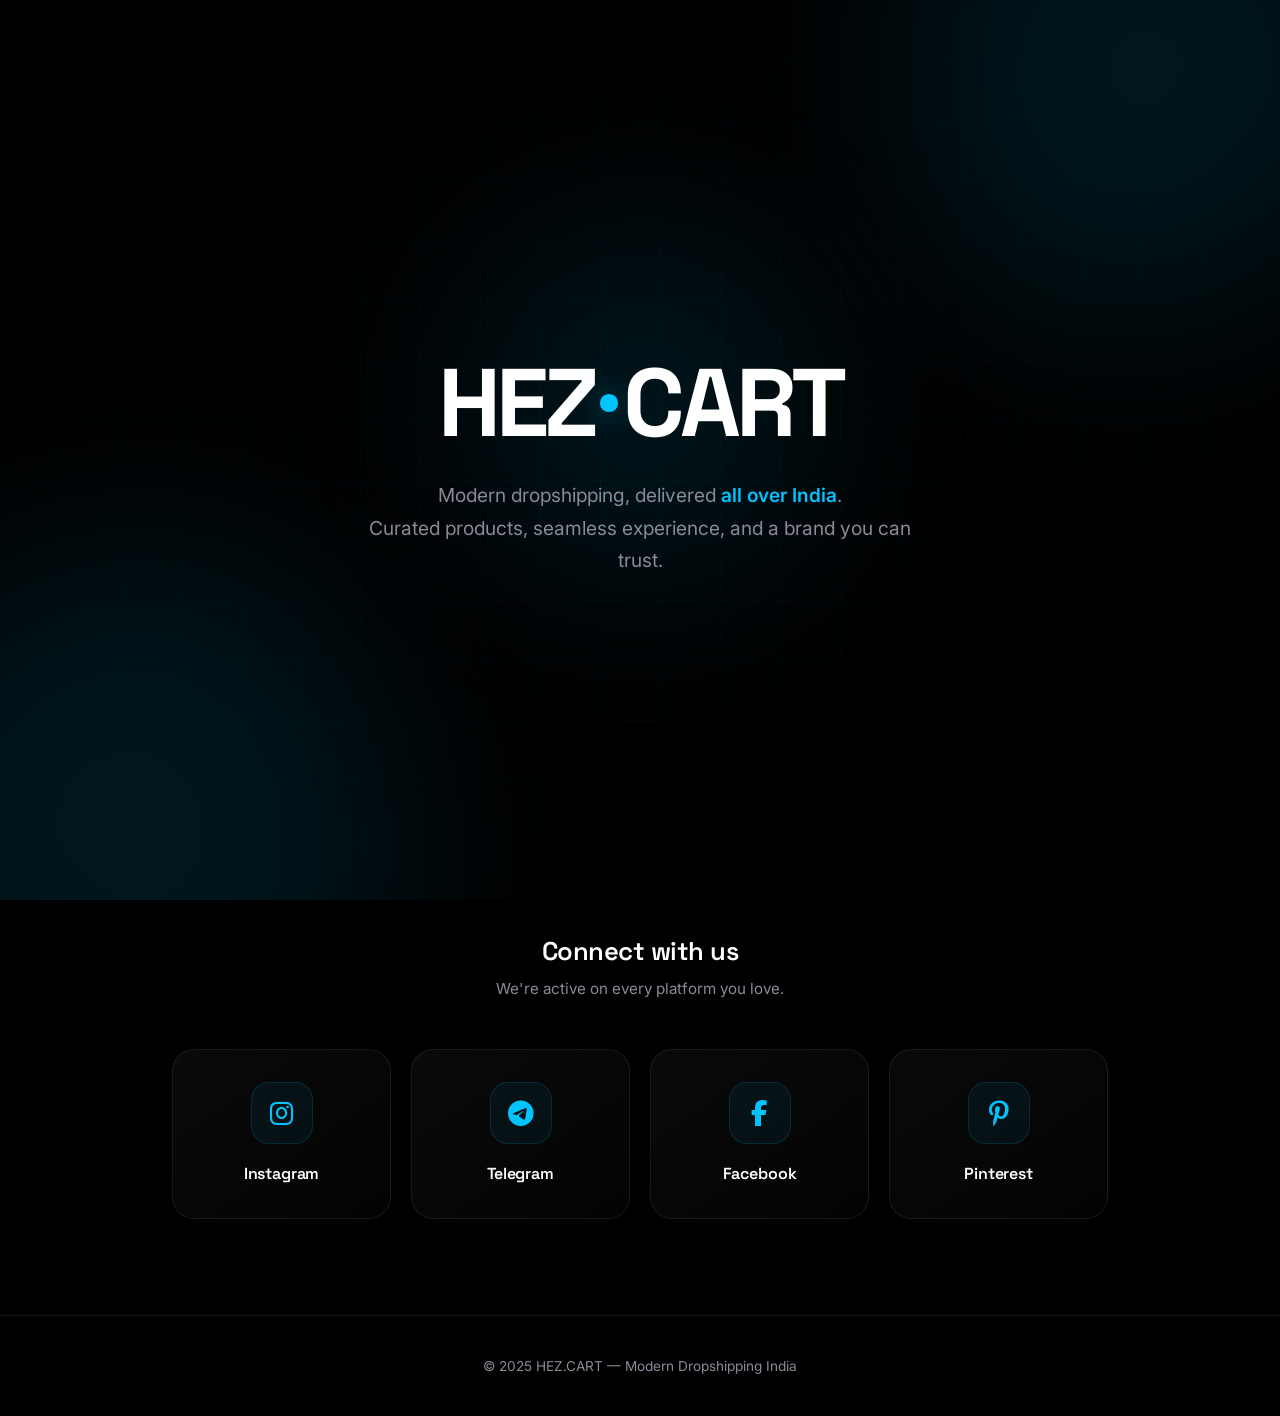
==== index.html @ f72a2825 "Add files via upload" ====
<!DOCTYPE html>
<html lang="en">
<head>
<meta charset="UTF-8">
<meta name="viewport" content="width=device-width, initial-scale=1.0">
<title>HEZ.CART — Modern Dropshipping India</title>
<link rel="preconnect" href="https://fonts.googleapis.com">
<link rel="preconnect" href="https://fonts.gstatic.com" crossorigin>
<link href="https://fonts.googleapis.com/css2?family=Space+Grotesk:wght@400;500;600;700&family=Inter:wght@300;400;500;600;700;800;900&display=swap" rel="stylesheet">
<link rel="stylesheet" href="https://cdnjs.cloudflare.com/ajax/libs/font-awesome/6.5.0/css/all.min.css">
<style>
  * { margin: 0; padding: 0; box-sizing: border-box; }

  :root {
    --bg: #000000;
    --surface: rgba(255,255,255,0.03);
    --border: rgba(255,255,255,0.08);
    --text: #ffffff;
    --muted: #8a8a99;
    --accent: #00c3ff;
    --accent-2: #00e0ff;
    --glow: rgba(0,195,255,0.45);
  }

  html { scroll-behavior: smooth; }

  body {
    background: var(--bg);
    color: var(--text);
    font-family: 'Inter', sans-serif;
    line-height: 1.5;
    overflow-x: hidden;
    -webkit-font-smoothing: antialiased;
    min-height: 100vh;
  }

  /* ===== AMBIENT BACKGROUND ===== */
  .ambient {
    position: fixed;
    inset: 0;
    z-index: 0;
    overflow: hidden;
    pointer-events: none;
  }
  .ambient .blob {
    position: absolute;
    background: var(--accent);
    opacity: 0.12;
    filter: blur(100px);
    will-change: transform;
  }
  .blob-1 {
    width: 500px; height: 500px;
    top: -180px; right: -120px;
    border-radius: 45% 55% 60% 40% / 50% 45% 55% 50%;
    animation: blobFloat1 16s ease-in-out infinite;
  }
  .blob-2 {
    width: 550px; height: 550px;
    bottom: -200px; left: -150px;
    border-radius: 60% 40% 45% 55% / 45% 60% 40% 55%;
    animation: blobFloat2 20s ease-in-out infinite;
  }
  .blob-3 {
    width: 350px; height: 350px;
    top: 45%; left: 50%;
    transform: translate(-50%, -50%);
    border-radius: 50% 50% 45% 55% / 55% 45% 55% 45%;
    opacity: 0.06;
    animation: blobFloat3 24s ease-in-out infinite;
  }
  @keyframes blobFloat1 {
    0%, 100% { transform: translate(0,0) scale(1); }
    50% { transform: translate(-40px, 50px) scale(1.1); }
  }
  @keyframes blobFloat2 {
    0%, 100% { transform: translate(0,0) scale(1); }
    50% { transform: translate(60px, -40px) scale(1.12); }
  }
  @keyframes blobFloat3 {
    0%, 100% { transform: translate(-50%, -50%) scale(1); opacity: 0.06; }
    50% { transform: translate(-50%, -50%) scale(1.25); opacity: 0.09; }
  }

  .grid-overlay {
    position: fixed;
    inset: 0;
    background-image:
      linear-gradient(rgba(0,195,255,0.03) 1px, transparent 1px),
      linear-gradient(90deg, rgba(0,195,255,0.03) 1px, transparent 1px);
    background-size: 60px 60px;
    z-index: 1;
    pointer-events: none;
    mask-image: radial-gradient(ellipse at center, black 30%, transparent 85%);
    -webkit-mask-image: radial-gradient(ellipse at center, black 30%, transparent 85%);
  }

  .container {
    position: relative;
    z-index: 2;
    max-width: 1000px;
    margin: 0 auto;
    padding: 0 2rem;
    width: 100%;
  }

  /* ========== HERO ========== */
  .hero {
    min-height: 100vh;
    min-height: 100dvh;
    display: flex;
    align-items: center;
    justify-content: center;
    text-align: center;
    position: relative;
    padding: 4rem 0 2rem;
  }

  .brand {
    font-family: 'Space Grotesk', sans-serif;
    font-size: clamp(2.5rem, 10vw, 6rem);
    font-weight: 700;
    letter-spacing: -0.05em;
    color: var(--text);
    display: inline-flex;
    align-items: center;
    justify-content: center;
    margin-bottom: 1.75rem;
    line-height: 1;
  }
  .brand .dot {
    width: 0.18em;
    height: 0.18em;
    background: var(--accent);
    border-radius: 50%;
    margin: 0 0.06em;
    box-shadow: 0 0 30px var(--glow);
    animation: dotPulse 2s ease-in-out infinite;
    display: inline-block;
    vertical-align: middle;
  }
  @keyframes dotPulse {
    0%, 100% { opacity: 1; transform: scale(1); box-shadow: 0 0 30px var(--glow); }
    50% { opacity: 0.7; transform: scale(1.3); box-shadow: 0 0 50px var(--glow); }
  }

  .hero p {
    font-size: clamp(1rem, 2.5vw, 1.2rem);
    color: var(--muted);
    max-width: 560px;
    margin: 0 auto;
    font-weight: 400;
    line-height: 1.7;
  }

  .hero p strong {
    color: var(--accent);
    font-weight: 600;
  }

  /* ===== SOCIAL SECTION ===== */
  .social-section {
    padding: 2rem 0 6rem;
    text-align: center;
  }

  .social-title {
    font-family: 'Space Grotesk', sans-serif;
    font-size: clamp(1.3rem, 3vw, 1.6rem);
    font-weight: 600;
    margin-bottom: 0.5rem;
    letter-spacing: -0.02em;
  }

  .social-subtitle {
    color: var(--muted);
    font-size: 0.95rem;
    margin-bottom: 3rem;
  }

  .social-grid {
    display: grid;
    grid-template-columns: repeat(4, 1fr);
    gap: 1.25rem;
  }

  .social-card {
    position: relative;
    padding: 2rem 1rem;
    border-radius: 22px;
    background: linear-gradient(145deg, rgba(255,255,255,0.04), rgba(255,255,255,0.01));
    border: 1px solid var(--border);
    text-decoration: none;
    color: var(--text);
    overflow: hidden;
    transition: transform 0.35s cubic-bezier(0.2, 0.9, 0.3, 1),
                box-shadow 0.35s cubic-bezier(0.2, 0.9, 0.3, 1),
                border-color 0.35s ease;
    display: flex;
    flex-direction: column;
    align-items: center;
    text-align: center;
    backdrop-filter: blur(10px);
    -webkit-tap-highlight-color: transparent;
  }

  .social-card::before {
    content: '';
    position: absolute;
    inset: 0;
    opacity: 0;
    transition: opacity 0.35s ease;
    z-index: 0;
    background: radial-gradient(circle at top right, rgba(0,195,255,0.18), transparent 65%);
  }

  .social-card:hover {
    transform: translateY(-8px);
    border-color: rgba(0,195,255,0.4);
    box-shadow: 0 30px 60px -20px rgba(0,0,0,0.7), 0 0 50px -15px var(--glow);
  }
  .social-card:hover::before { opacity: 1; }

  .social-card > * { position: relative; z-index: 1; }

  .social-icon {
    width: 62px;
    height: 62px;
    border-radius: 18px;
    background: rgba(0,195,255,0.06);
    border: 1px solid rgba(0,195,255,0.15);
    display: flex;
    align-items: center;
    justify-content: center;
    font-size: 1.65rem;
    margin-bottom: 1.1rem;
    transition: transform 0.4s cubic-bezier(0.2, 0.9, 0.3, 1),
                background 0.35s ease,
                color 0.35s ease,
                border-color 0.35s ease,
                box-shadow 0.35s ease;
    color: var(--accent);
  }
  .social-card:hover .social-icon {
    transform: scale(1.12) rotate(-8deg);
    color: #000;
    background: var(--accent);
    border-color: var(--accent);
    box-shadow: 0 0 35px -5px var(--glow);
  }

  .social-name {
    font-family: 'Space Grotesk', sans-serif;
    font-size: 1rem;
    font-weight: 600;
    letter-spacing: -0.01em;
  }

  /* ===== FOOTER ===== */
  footer {
    padding: 2.5rem 0;
    text-align: center;
    border-top: 1px solid var(--border);
    position: relative;
    z-index: 2;
  }
  footer p {
    color: var(--muted);
    font-size: 0.85rem;
  }

  /* ===== FAST REVEAL ANIMATIONS ===== */
  .reveal {
    opacity: 0;
    transform: translateY(20px);
    transition: opacity 0.5s cubic-bezier(0.2, 0.9, 0.3, 1),
                transform 0.5s cubic-bezier(0.2, 0.9, 0.3, 1);
    will-change: opacity, transform;
  }
  .reveal.visible {
    opacity: 1;
    transform: translateY(0);
  }
  .reveal-1 { transition-delay: 0.05s; }
  .reveal-2 { transition-delay: 0.1s; }
  .reveal-3 { transition-delay: 0.15s; }
  .reveal-4 { transition-delay: 0.2s; }
  .reveal-5 { transition-delay: 0.25s; }
  .reveal-6 { transition-delay: 0.3s; }

  /* ===== RESPONSIVE ===== */
  @media (max-width: 1024px) {
    .container { max-width: 100%; padding: 0 1.75rem; }
  }

  @media (max-width: 768px) {
    .hero { padding: 3rem 0 2rem; }
    .social-section { padding: 1.5rem 0 4rem; }
    .social-grid {
      grid-template-columns: repeat(2, 1fr);
      gap: 1rem;
    }
    .social-subtitle { margin-bottom: 2rem; }
    .social-icon {
      width: 58px;
      height: 58px;
      font-size: 1.5rem;
    }
  }

  @media (max-width: 640px) {
    .container { padding: 0 1.25rem; }
    .social-icon {
      width: 54px;
      height: 54px;
      font-size: 1.4rem;
      border-radius: 16px;
    }
    .social-name { font-size: 0.9rem; }
    .social-card { padding: 1.75rem 0.75rem; }
  }

  @media (max-width: 480px) {
    .brand { margin-bottom: 1.25rem; }
    .social-grid {
      grid-template-columns: repeat(2, 1fr);
      gap: 0.75rem;
    }
    .social-card {
      padding: 1.5rem 0.5rem;
      border-radius: 18px;
    }
    .social-icon {
      width: 48px;
      height: 48px;
      font-size: 1.25rem;
      border-radius: 14px;
      margin-bottom: 0.85rem;
    }
    .social-name { font-size: 0.85rem; }
    .social-title { font-size: 1.2rem; }
    .social-subtitle { font-size: 0.85rem; margin-bottom: 1.75rem; }
  }

  @media (max-width: 360px) {
    .container { padding: 0 1rem; }
    .social-grid { gap: 0.6rem; }
    .social-card { padding: 1.25rem 0.4rem; }
    .social-icon {
      width: 44px;
      height: 44px;
      font-size: 1.15rem;
    }
    .social-name { font-size: 0.8rem; }
  }

  @media (max-height: 500px) and (orientation: landscape) {
    .hero {
      min-height: auto;
      padding: 5rem 0 2rem;
    }
  }

  @media (prefers-reduced-motion: reduce) {
    *, *::before, *::after {
      animation-duration: 0.01ms !important;
      animation-iteration-count: 1 !important;
      transition-duration: 0.01ms !important;
    }
    .reveal { opacity: 1; transform: none; }
  }
</style>
</head>
<body>

<!-- Ambient background -->
<div class="ambient">
  <div class="blob blob-1"></div>
  <div class="blob blob-2"></div>
  <div class="blob blob-3"></div>
</div>
<div class="grid-overlay"></div>

<!-- HERO -->
<section class="hero">
  <div class="container">
    <div class="brand reveal reveal-1">
      HEZ<span class="dot"></span>CART
    </div>
    <p class="reveal reveal-2">
      Modern dropshipping, delivered <strong>all over India</strong>.<br>
      Curated products, seamless experience, and a brand you can trust.
    </p>
  </div>
</section>

<!-- SOCIAL SECTION -->
<section class="social-section">
  <div class="container">

    <h2 class="social-title reveal reveal-3">Connect with us</h2>
    <p class="social-subtitle reveal reveal-4">We're active on every platform you love.</p>

    <div class="social-grid">
      <a href="https://instagram.com/hez.cart" target="_blank" rel="noopener" class="social-card reveal reveal-4">
        <div class="social-icon"><i class="fab fa-instagram"></i></div>
        <div class="social-name">Instagram</div>
      </a>
      <a href="https://t.me/hezcart" target="_blank" rel="noopener" class="social-card reveal reveal-5">
        <div class="social-icon"><i class="fab fa-telegram"></i></div>
        <div class="social-name">Telegram</div>
      </a>
      <a href="https://facebook.com/hezcart" target="_blank" rel="noopener" class="social-card reveal reveal-5">
        <div class="social-icon"><i class="fab fa-facebook-f"></i></div>
        <div class="social-name">Facebook</div>
      </a>
      <a href="https://pinterest.com/hezcart" target="_blank" rel="noopener" class="social-card reveal reveal-6">
        <div class="social-icon"><i class="fab fa-pinterest-p"></i></div>
        <div class="social-name">Pinterest</div>
      </a>
    </div>

  </div>
</section>

<!-- FOOTER -->
<footer>
  <div class="container">
    <p>© 2025 HEZ.CART — Modern Dropshipping India</p>
  </div>
</footer>

<script>
  // ===== FAST SCROLL REVEAL =====
  const revealElements = document.querySelectorAll('.reveal');
  const revealObserver = new IntersectionObserver((entries) => {
    entries.forEach(entry => {
      if (entry.isIntersecting) {
        entry.target.classList.add('visible');
        revealObserver.unobserve(entry.target);
      }
    });
  }, {
    threshold: 0.05,
    rootMargin: '0px 0px -20px 0px'
  });

  revealElements.forEach(el => revealObserver.observe(el));

  // ===== FORCE REVEAL ON PAGE LOAD (so hero + social show instantly) =====
  window.addEventListener('load', () => {
    document.querySelectorAll('.reveal').forEach(el => {
      const rect = el.getBoundingClientRect();
      if (rect.top < window.innerHeight) {
        el.classList.add('visible');
      }
    });
  });

  // ===== SUBTLE PARALLAX ON BLOBS =====
  if (window.matchMedia('(pointer: fine)').matches) {
    let ticking = false;
    document.addEventListener('mousemove', (e) => {
      if (!ticking) {
        window.requestAnimationFrame(() => {
          const x = (e.clientX / window.innerWidth - 0.5) * 2;
          const y = (e.clientY / window.innerHeight - 0.5) * 2;
          const blob1 = document.querySelector('.blob-1');
          const blob2 = document.querySelector('.blob-2');
          if (blob1) blob1.style.transform = `translate(${x * 25}px, ${y * 25}px) scale(1)`;
          if (blob2) blob2.style.transform = `translate(${x * -20}px, ${y * -20}px) scale(1)`;
          ticking = false;
        });
        ticking = true;
      }
    });
  }
</script>

</body>
</html>
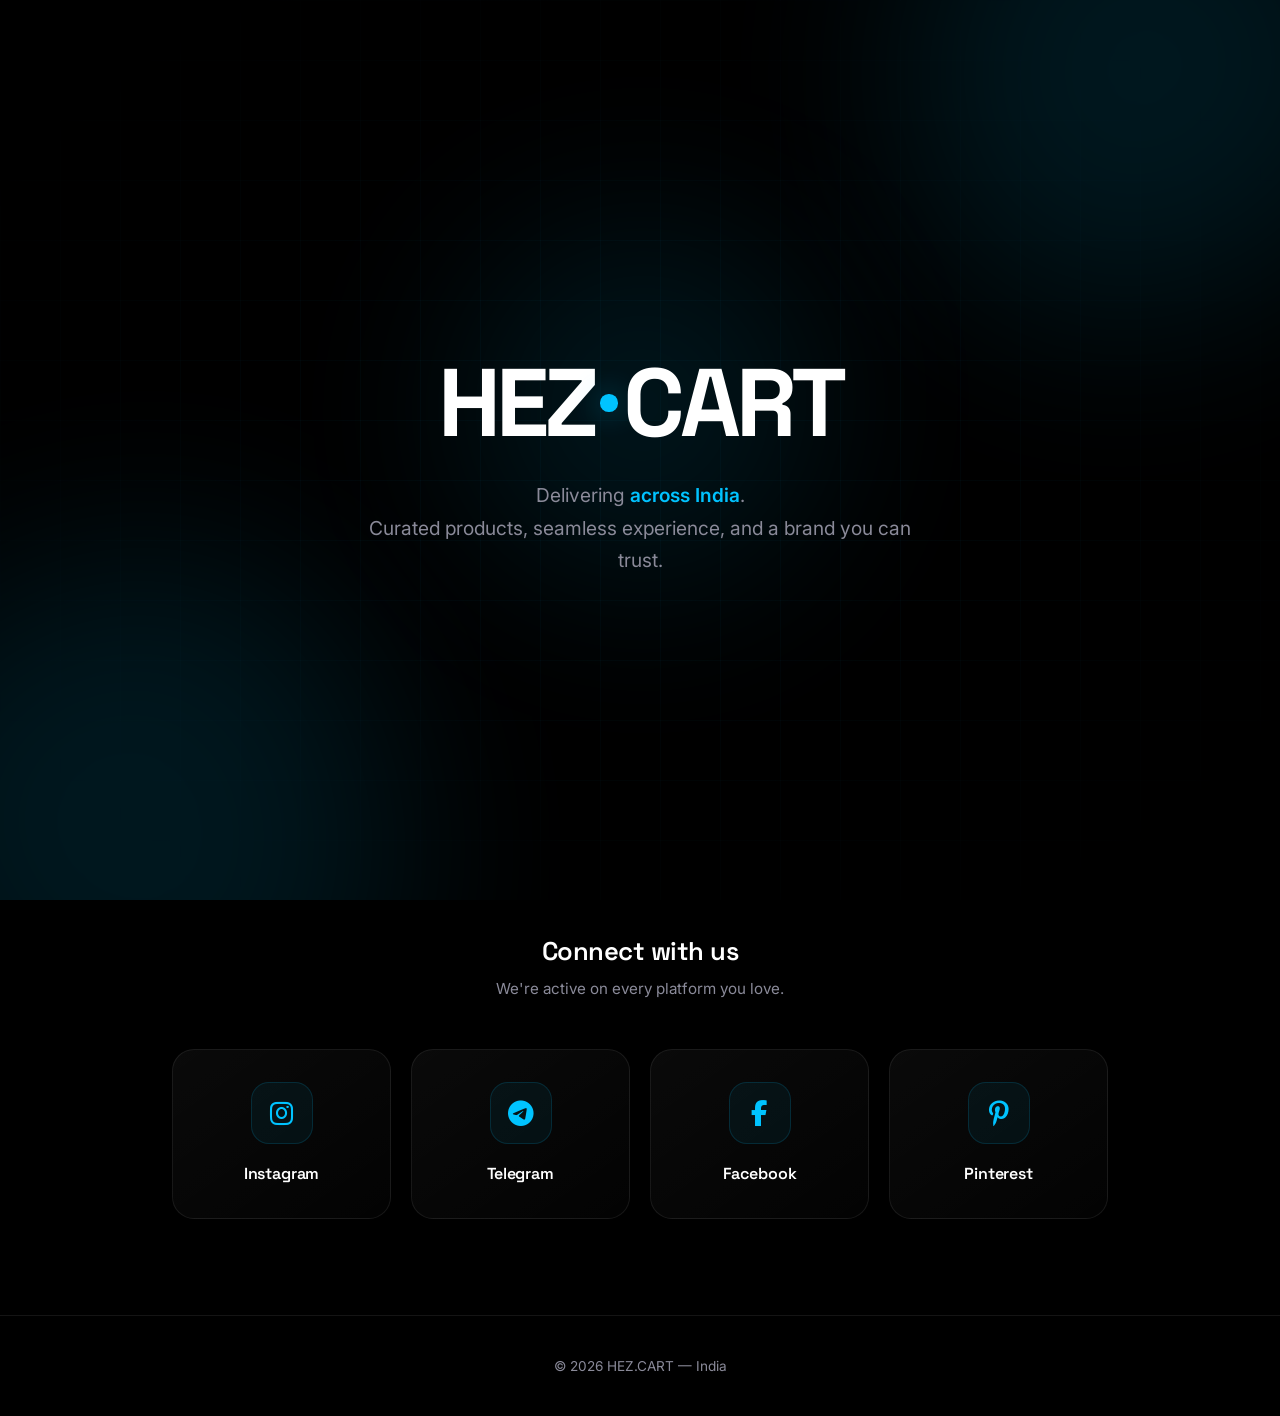
==== commit 6c99c9e6: "Add files via upload" ====
--- a/index.html
+++ b/index.html
@@ -3,7 +3,7 @@
 <head>
 <meta charset="UTF-8">
 <meta name="viewport" content="width=device-width, initial-scale=1.0">
-<title>HEZ.CART — Modern Dropshipping India</title>
+<title>HEZ.CART — India</title>
 <link rel="preconnect" href="https://fonts.googleapis.com">
 <link rel="preconnect" href="https://fonts.gstatic.com" crossorigin>
 <link href="https://fonts.googleapis.com/css2?family=Space+Grotesk:wght@400;500;600;700&family=Inter:wght@300;400;500;600;700;800;900&display=swap" rel="stylesheet">
@@ -388,7 +388,7 @@
       HEZ<span class="dot"></span>CART
     </div>
     <p class="reveal reveal-2">
-      Modern dropshipping, delivered <strong>all over India</strong>.<br>
+      Delivering <strong>across India</strong>.<br>
       Curated products, seamless experience, and a brand you can trust.
     </p>
   </div>
@@ -426,7 +426,7 @@
 <!-- FOOTER -->
 <footer>
   <div class="container">
-    <p>© 2025 HEZ.CART — Modern Dropshipping India</p>
+    <p>© 2026 HEZ.CART — India</p>
   </div>
 </footer>
 
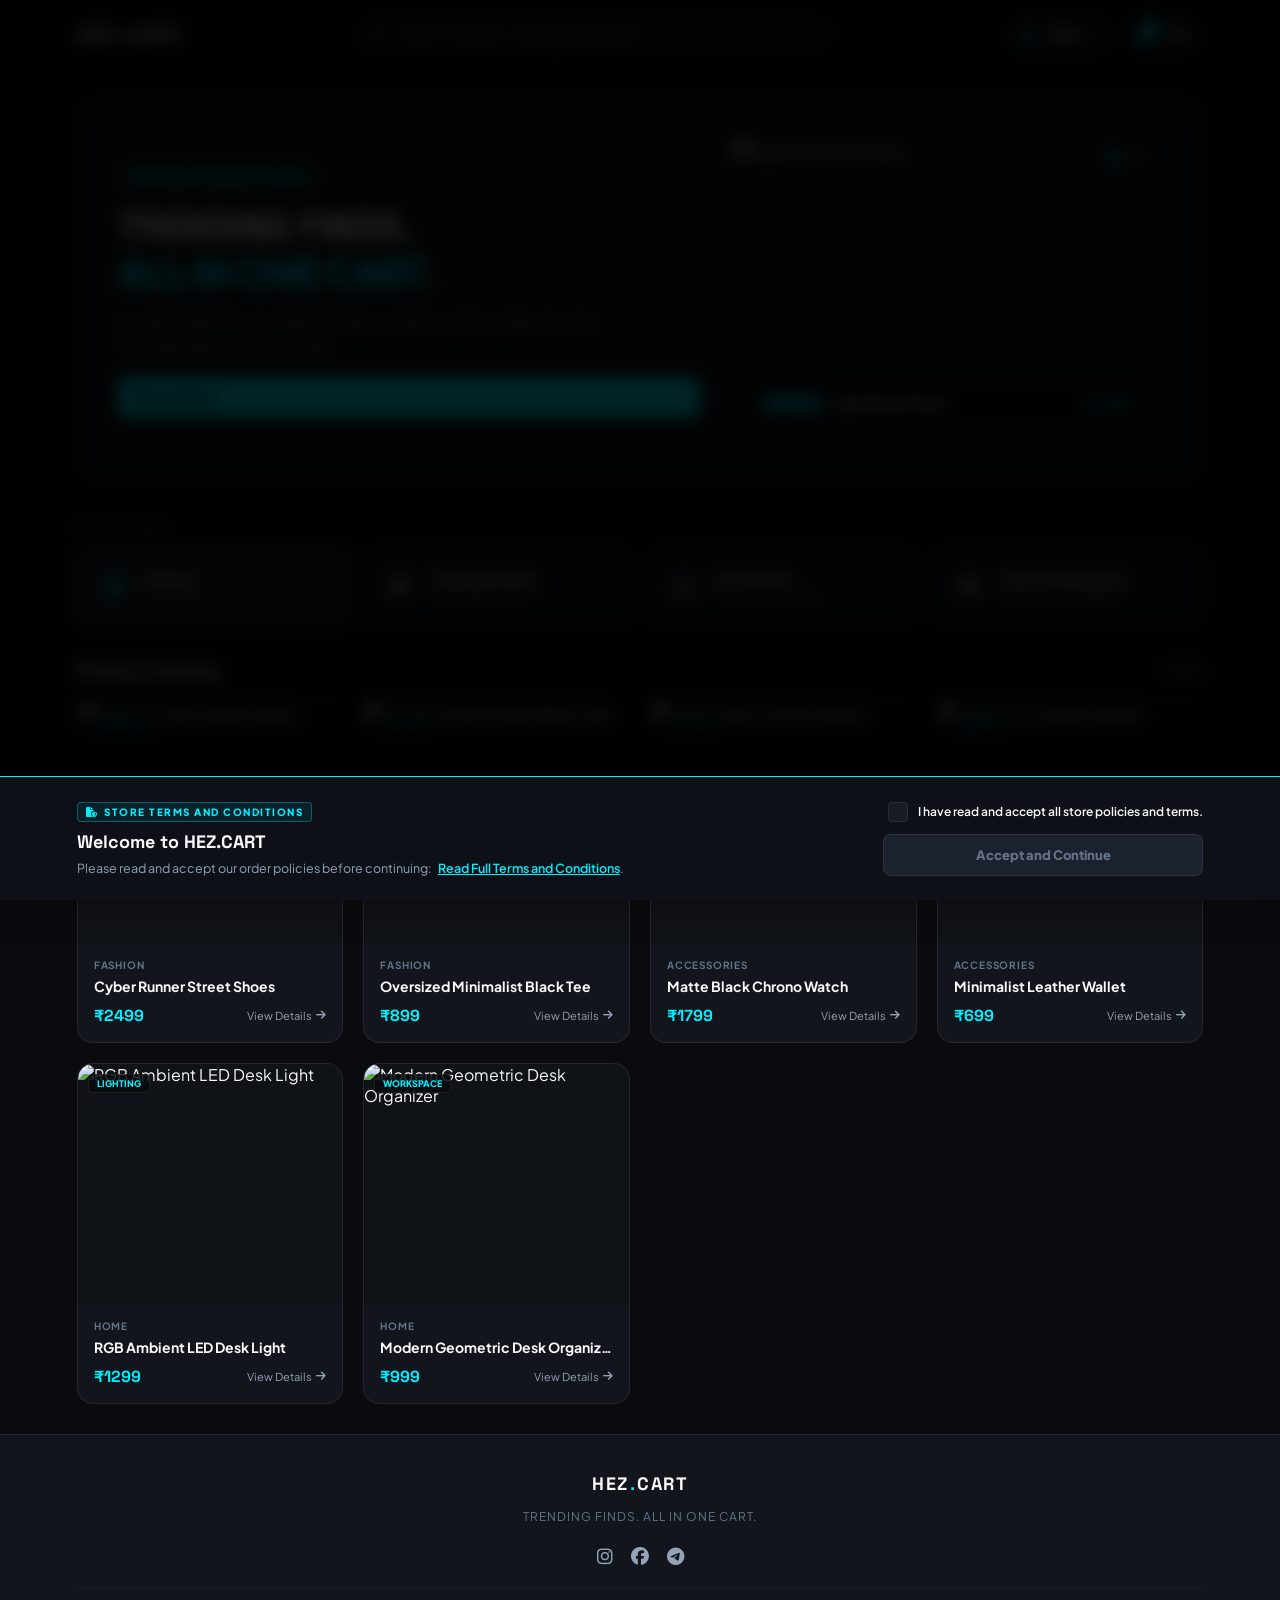
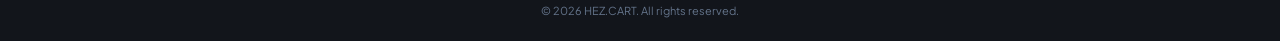
==== commit 14f9a001: "Add files via upload" ====
--- a/index.html
+++ b/index.html
@@ -1,481 +1,475 @@
 <!DOCTYPE html>
 <html lang="en">
 <head>
-<meta charset="UTF-8">
-<meta name="viewport" content="width=device-width, initial-scale=1.0">
-<title>HEZ.CART — India</title>
-<link rel="preconnect" href="https://fonts.googleapis.com">
-<link rel="preconnect" href="https://fonts.gstatic.com" crossorigin>
-<link href="https://fonts.googleapis.com/css2?family=Space+Grotesk:wght@400;500;600;700&family=Inter:wght@300;400;500;600;700;800;900&display=swap" rel="stylesheet">
-<link rel="stylesheet" href="https://cdnjs.cloudflare.com/ajax/libs/font-awesome/6.5.0/css/all.min.css">
-<style>
-  * { margin: 0; padding: 0; box-sizing: border-box; }
-
-  :root {
-    --bg: #000000;
-    --surface: rgba(255,255,255,0.03);
-    --border: rgba(255,255,255,0.08);
-    --text: #ffffff;
-    --muted: #8a8a99;
-    --accent: #00c3ff;
-    --accent-2: #00e0ff;
-    --glow: rgba(0,195,255,0.45);
-  }
-
-  html { scroll-behavior: smooth; }
-
-  body {
-    background: var(--bg);
-    color: var(--text);
-    font-family: 'Inter', sans-serif;
-    line-height: 1.5;
-    overflow-x: hidden;
-    -webkit-font-smoothing: antialiased;
-    min-height: 100vh;
-  }
-
-  /* ===== AMBIENT BACKGROUND ===== */
-  .ambient {
-    position: fixed;
-    inset: 0;
-    z-index: 0;
-    overflow: hidden;
-    pointer-events: none;
-  }
-  .ambient .blob {
-    position: absolute;
-    background: var(--accent);
-    opacity: 0.12;
-    filter: blur(100px);
-    will-change: transform;
-  }
-  .blob-1 {
-    width: 500px; height: 500px;
-    top: -180px; right: -120px;
-    border-radius: 45% 55% 60% 40% / 50% 45% 55% 50%;
-    animation: blobFloat1 16s ease-in-out infinite;
-  }
-  .blob-2 {
-    width: 550px; height: 550px;
-    bottom: -200px; left: -150px;
-    border-radius: 60% 40% 45% 55% / 45% 60% 40% 55%;
-    animation: blobFloat2 20s ease-in-out infinite;
-  }
-  .blob-3 {
-    width: 350px; height: 350px;
-    top: 45%; left: 50%;
-    transform: translate(-50%, -50%);
-    border-radius: 50% 50% 45% 55% / 55% 45% 55% 45%;
-    opacity: 0.06;
-    animation: blobFloat3 24s ease-in-out infinite;
-  }
-  @keyframes blobFloat1 {
-    0%, 100% { transform: translate(0,0) scale(1); }
-    50% { transform: translate(-40px, 50px) scale(1.1); }
-  }
-  @keyframes blobFloat2 {
-    0%, 100% { transform: translate(0,0) scale(1); }
-    50% { transform: translate(60px, -40px) scale(1.12); }
-  }
-  @keyframes blobFloat3 {
-    0%, 100% { transform: translate(-50%, -50%) scale(1); opacity: 0.06; }
-    50% { transform: translate(-50%, -50%) scale(1.25); opacity: 0.09; }
-  }
-
-  .grid-overlay {
-    position: fixed;
-    inset: 0;
-    background-image:
-      linear-gradient(rgba(0,195,255,0.03) 1px, transparent 1px),
-      linear-gradient(90deg, rgba(0,195,255,0.03) 1px, transparent 1px);
-    background-size: 60px 60px;
-    z-index: 1;
-    pointer-events: none;
-    mask-image: radial-gradient(ellipse at center, black 30%, transparent 85%);
-    -webkit-mask-image: radial-gradient(ellipse at center, black 30%, transparent 85%);
-  }
-
-  .container {
-    position: relative;
-    z-index: 2;
-    max-width: 1000px;
-    margin: 0 auto;
-    padding: 0 2rem;
-    width: 100%;
-  }
-
-  /* ========== HERO ========== */
-  .hero {
-    min-height: 100vh;
-    min-height: 100dvh;
-    display: flex;
-    align-items: center;
-    justify-content: center;
-    text-align: center;
-    position: relative;
-    padding: 4rem 0 2rem;
-  }
-
-  .brand {
-    font-family: 'Space Grotesk', sans-serif;
-    font-size: clamp(2.5rem, 10vw, 6rem);
-    font-weight: 700;
-    letter-spacing: -0.05em;
-    color: var(--text);
-    display: inline-flex;
-    align-items: center;
-    justify-content: center;
-    margin-bottom: 1.75rem;
-    line-height: 1;
-  }
-  .brand .dot {
-    width: 0.18em;
-    height: 0.18em;
-    background: var(--accent);
-    border-radius: 50%;
-    margin: 0 0.06em;
-    box-shadow: 0 0 30px var(--glow);
-    animation: dotPulse 2s ease-in-out infinite;
-    display: inline-block;
-    vertical-align: middle;
-  }
-  @keyframes dotPulse {
-    0%, 100% { opacity: 1; transform: scale(1); box-shadow: 0 0 30px var(--glow); }
-    50% { opacity: 0.7; transform: scale(1.3); box-shadow: 0 0 50px var(--glow); }
-  }
-
-  .hero p {
-    font-size: clamp(1rem, 2.5vw, 1.2rem);
-    color: var(--muted);
-    max-width: 560px;
-    margin: 0 auto;
-    font-weight: 400;
-    line-height: 1.7;
-  }
-
-  .hero p strong {
-    color: var(--accent);
-    font-weight: 600;
-  }
-
-  /* ===== SOCIAL SECTION ===== */
-  .social-section {
-    padding: 2rem 0 6rem;
-    text-align: center;
-  }
-
-  .social-title {
-    font-family: 'Space Grotesk', sans-serif;
-    font-size: clamp(1.3rem, 3vw, 1.6rem);
-    font-weight: 600;
-    margin-bottom: 0.5rem;
-    letter-spacing: -0.02em;
-  }
-
-  .social-subtitle {
-    color: var(--muted);
-    font-size: 0.95rem;
-    margin-bottom: 3rem;
-  }
-
-  .social-grid {
-    display: grid;
-    grid-template-columns: repeat(4, 1fr);
-    gap: 1.25rem;
-  }
-
-  .social-card {
-    position: relative;
-    padding: 2rem 1rem;
-    border-radius: 22px;
-    background: linear-gradient(145deg, rgba(255,255,255,0.04), rgba(255,255,255,0.01));
-    border: 1px solid var(--border);
-    text-decoration: none;
-    color: var(--text);
-    overflow: hidden;
-    transition: transform 0.35s cubic-bezier(0.2, 0.9, 0.3, 1),
-                box-shadow 0.35s cubic-bezier(0.2, 0.9, 0.3, 1),
-                border-color 0.35s ease;
-    display: flex;
-    flex-direction: column;
-    align-items: center;
-    text-align: center;
-    backdrop-filter: blur(10px);
-    -webkit-tap-highlight-color: transparent;
-  }
-
-  .social-card::before {
-    content: '';
-    position: absolute;
-    inset: 0;
-    opacity: 0;
-    transition: opacity 0.35s ease;
-    z-index: 0;
-    background: radial-gradient(circle at top right, rgba(0,195,255,0.18), transparent 65%);
-  }
-
-  .social-card:hover {
-    transform: translateY(-8px);
-    border-color: rgba(0,195,255,0.4);
-    box-shadow: 0 30px 60px -20px rgba(0,0,0,0.7), 0 0 50px -15px var(--glow);
-  }
-  .social-card:hover::before { opacity: 1; }
-
-  .social-card > * { position: relative; z-index: 1; }
-
-  .social-icon {
-    width: 62px;
-    height: 62px;
-    border-radius: 18px;
-    background: rgba(0,195,255,0.06);
-    border: 1px solid rgba(0,195,255,0.15);
-    display: flex;
-    align-items: center;
-    justify-content: center;
-    font-size: 1.65rem;
-    margin-bottom: 1.1rem;
-    transition: transform 0.4s cubic-bezier(0.2, 0.9, 0.3, 1),
-                background 0.35s ease,
-                color 0.35s ease,
-                border-color 0.35s ease,
-                box-shadow 0.35s ease;
-    color: var(--accent);
-  }
-  .social-card:hover .social-icon {
-    transform: scale(1.12) rotate(-8deg);
-    color: #000;
-    background: var(--accent);
-    border-color: var(--accent);
-    box-shadow: 0 0 35px -5px var(--glow);
-  }
-
-  .social-name {
-    font-family: 'Space Grotesk', sans-serif;
-    font-size: 1rem;
-    font-weight: 600;
-    letter-spacing: -0.01em;
-  }
-
-  /* ===== FOOTER ===== */
-  footer {
-    padding: 2.5rem 0;
-    text-align: center;
-    border-top: 1px solid var(--border);
-    position: relative;
-    z-index: 2;
-  }
-  footer p {
-    color: var(--muted);
-    font-size: 0.85rem;
-  }
-
-  /* ===== FAST REVEAL ANIMATIONS ===== */
-  .reveal {
-    opacity: 0;
-    transform: translateY(20px);
-    transition: opacity 0.5s cubic-bezier(0.2, 0.9, 0.3, 1),
-                transform 0.5s cubic-bezier(0.2, 0.9, 0.3, 1);
-    will-change: opacity, transform;
-  }
-  .reveal.visible {
-    opacity: 1;
-    transform: translateY(0);
-  }
-  .reveal-1 { transition-delay: 0.05s; }
-  .reveal-2 { transition-delay: 0.1s; }
-  .reveal-3 { transition-delay: 0.15s; }
-  .reveal-4 { transition-delay: 0.2s; }
-  .reveal-5 { transition-delay: 0.25s; }
-  .reveal-6 { transition-delay: 0.3s; }
-
-  /* ===== RESPONSIVE ===== */
-  @media (max-width: 1024px) {
-    .container { max-width: 100%; padding: 0 1.75rem; }
-  }
-
-  @media (max-width: 768px) {
-    .hero { padding: 3rem 0 2rem; }
-    .social-section { padding: 1.5rem 0 4rem; }
-    .social-grid {
-      grid-template-columns: repeat(2, 1fr);
-      gap: 1rem;
-    }
-    .social-subtitle { margin-bottom: 2rem; }
-    .social-icon {
-      width: 58px;
-      height: 58px;
-      font-size: 1.5rem;
-    }
-  }
-
-  @media (max-width: 640px) {
-    .container { padding: 0 1.25rem; }
-    .social-icon {
-      width: 54px;
-      height: 54px;
-      font-size: 1.4rem;
-      border-radius: 16px;
-    }
-    .social-name { font-size: 0.9rem; }
-    .social-card { padding: 1.75rem 0.75rem; }
-  }
-
-  @media (max-width: 480px) {
-    .brand { margin-bottom: 1.25rem; }
-    .social-grid {
-      grid-template-columns: repeat(2, 1fr);
-      gap: 0.75rem;
-    }
-    .social-card {
-      padding: 1.5rem 0.5rem;
-      border-radius: 18px;
-    }
-    .social-icon {
-      width: 48px;
-      height: 48px;
-      font-size: 1.25rem;
-      border-radius: 14px;
-      margin-bottom: 0.85rem;
-    }
-    .social-name { font-size: 0.85rem; }
-    .social-title { font-size: 1.2rem; }
-    .social-subtitle { font-size: 0.85rem; margin-bottom: 1.75rem; }
-  }
-
-  @media (max-width: 360px) {
-    .container { padding: 0 1rem; }
-    .social-grid { gap: 0.6rem; }
-    .social-card { padding: 1.25rem 0.4rem; }
-    .social-icon {
-      width: 44px;
-      height: 44px;
-      font-size: 1.15rem;
-    }
-    .social-name { font-size: 0.8rem; }
-  }
-
-  @media (max-height: 500px) and (orientation: landscape) {
-    .hero {
-      min-height: auto;
-      padding: 5rem 0 2rem;
-    }
-  }
-
-  @media (prefers-reduced-motion: reduce) {
-    *, *::before, *::after {
-      animation-duration: 0.01ms !important;
-      animation-iteration-count: 1 !important;
-      transition-duration: 0.01ms !important;
-    }
-    .reveal { opacity: 1; transform: none; }
-  }
-</style>
+    <meta charset="UTF-8">
+    <meta name="viewport" content="width=device-width, initial-scale=1.0, maximum-scale=5.0">
+    <title>HEZ.CART - Trending Finds. All in One Cart.</title>
+    <!-- Google Fonts -->
+    <link rel="preconnect" href="https://fonts.googleapis.com">
+    <link rel="preconnect" href="https://fonts.gstatic.com" crossorigin>
+    <link href="https://fonts.googleapis.com/css2?family=Plus+Jakarta+Sans:wght@400;500;600;700;800&family=Space+Grotesk:wght@600;700;900&display=swap" rel="stylesheet">
+    <link rel="stylesheet" href="style.css">
+    <!-- FontAwesome 6 -->
+    <link rel="stylesheet" href="https://cdnjs.cloudflare.com/ajax/libs/font-awesome/6.4.0/css/all.min.css">
+    <!-- QRCode Generator -->
+    <script src="https://cdnjs.cloudflare.com/ajax/libs/qrcodejs/1.0.0/qrcode.min.js"></script>
 </head>
 <body>
 
-<!-- Ambient background -->
-<div class="ambient">
-  <div class="blob blob-1"></div>
-  <div class="blob blob-2"></div>
-  <div class="blob blob-3"></div>
-</div>
-<div class="grid-overlay"></div>
-
-<!-- HERO -->
-<section class="hero">
-  <div class="container">
-    <div class="brand reveal reveal-1">
-      HEZ<span class="dot"></span>CART
-    </div>
-    <p class="reveal reveal-2">
-      Delivering <strong>across India</strong>.<br>
-      Curated products, seamless experience, and a brand you can trust.
-    </p>
-  </div>
-</section>
-
-<!-- SOCIAL SECTION -->
-<section class="social-section">
-  <div class="container">
-
-    <h2 class="social-title reveal reveal-3">Connect with us</h2>
-    <p class="social-subtitle reveal reveal-4">We're active on every platform you love.</p>
-
-    <div class="social-grid">
-      <a href="https://instagram.com/hez.cart" target="_blank" rel="noopener" class="social-card reveal reveal-4">
-        <div class="social-icon"><i class="fab fa-instagram"></i></div>
-        <div class="social-name">Instagram</div>
-      </a>
-      <a href="https://t.me/hezcart" target="_blank" rel="noopener" class="social-card reveal reveal-5">
-        <div class="social-icon"><i class="fab fa-telegram"></i></div>
-        <div class="social-name">Telegram</div>
-      </a>
-      <a href="https://facebook.com/hezcart" target="_blank" rel="noopener" class="social-card reveal reveal-5">
-        <div class="social-icon"><i class="fab fa-facebook-f"></i></div>
-        <div class="social-name">Facebook</div>
-      </a>
-      <a href="https://pinterest.com/hezcart" target="_blank" rel="noopener" class="social-card reveal reveal-6">
-        <div class="social-icon"><i class="fab fa-pinterest-p"></i></div>
-        <div class="social-name">Pinterest</div>
-      </a>
-    </div>
-
-  </div>
-</section>
-
-<!-- FOOTER -->
-<footer>
-  <div class="container">
-    <p>© 2026 HEZ.CART — India</p>
-  </div>
-</footer>
-
-<script>
-  // ===== FAST SCROLL REVEAL =====
-  const revealElements = document.querySelectorAll('.reveal');
-  const revealObserver = new IntersectionObserver((entries) => {
-    entries.forEach(entry => {
-      if (entry.isIntersecting) {
-        entry.target.classList.add('visible');
-        revealObserver.unobserve(entry.target);
-      }
-    });
-  }, {
-    threshold: 0.05,
-    rootMargin: '0px 0px -20px 0px'
-  });
-
-  revealElements.forEach(el => revealObserver.observe(el));
-
-  // ===== FORCE REVEAL ON PAGE LOAD (so hero + social show instantly) =====
-  window.addEventListener('load', () => {
-    document.querySelectorAll('.reveal').forEach(el => {
-      const rect = el.getBoundingClientRect();
-      if (rect.top < window.innerHeight) {
-        el.classList.add('visible');
-      }
-    });
-  });
-
-  // ===== SUBTLE PARALLAX ON BLOBS =====
-  if (window.matchMedia('(pointer: fine)').matches) {
-    let ticking = false;
-    document.addEventListener('mousemove', (e) => {
-      if (!ticking) {
-        window.requestAnimationFrame(() => {
-          const x = (e.clientX / window.innerWidth - 0.5) * 2;
-          const y = (e.clientY / window.innerHeight - 0.5) * 2;
-          const blob1 = document.querySelector('.blob-1');
-          const blob2 = document.querySelector('.blob-2');
-          if (blob1) blob1.style.transform = `translate(${x * 25}px, ${y * 25}px) scale(1)`;
-          if (blob2) blob2.style.transform = `translate(${x * -20}px, ${y * -20}px) scale(1)`;
-          ticking = false;
-        });
-        ticking = true;
-      }
-    });
-  }
-</script>
-
+    <!-- Intro Splash Screen -->
+    <div id="introSplash" class="intro-splash">
+        <div class="splash-content">
+            <div class="splash-logo">HEZ<span>.</span>CART</div>
+            <div class="splash-tagline">TRENDING FINDS. ALL IN ONE CART.</div>
+            <div class="splash-loader-bar"></div>
+        </div>
+    </div>
+
+    <!-- Main Navigation Bar -->
+    <header class="navbar" id="mainNavbar">
+        <div class="logo" id="siteLogo">HEZ<span>.</span>CART</div>
+        
+        <!-- Search Bar -->
+        <div class="search-container">
+            <i class="fa-solid fa-magnifying-glass search-icon"></i>
+            <input type="text" id="searchInput" placeholder="Search footwear, clothing, accessories..." oninput="handleSearch()">
+        </div>
+
+        <!-- Actions Dock -->
+        <div class="nav-actions-dock">
+            <div class="menu-dropdown-container">
+                <button class="nav-pill-btn menu-pill" id="menuToggleBtn" onclick="toggleMenuDropdown(event)" aria-label="Menu">
+                    <span class="user-avatar-indicator"><i class="fa-solid fa-user"></i></span>
+                    <span class="pill-label" id="menuAccountLabel">Menu</span>
+                    <i class="fa-solid fa-chevron-down pill-chevron"></i>
+                </button>
+                <div class="dropdown-menu" id="navDropdownMenu">
+                    <div class="dropdown-header">
+                        <span class="dh-title">Account Menu</span>
+                    </div>
+                    <a onclick="openAuthModal()"><i class="fa-regular fa-id-badge"></i> <span id="menuAccountItem">Sign In / Profile</span></a>
+                    <a onclick="openAddressModal()"><i class="fa-solid fa-location-dot"></i> Delivery Address</a>
+                    <a onclick="openOrdersModal()"><i class="fa-solid fa-box"></i> Order History</a>
+                    <div class="dropdown-divider"></div>
+                    <a onclick="openStaticPage('terms')"><i class="fa-solid fa-file-contract"></i> Terms and Conditions</a>
+                    <a onclick="openStaticPage('about')"><i class="fa-solid fa-circle-info"></i> About Us</a>
+                    <a onclick="openStaticPage('contact')"><i class="fa-solid fa-envelope"></i> Contact Us</a>
+                    <a onclick="openStaticPage('help')"><i class="fa-solid fa-circle-question"></i> Help and FAQ</a>
+                </div>
+            </div>
+
+            <button class="nav-pill-btn cart-pill" id="cartBtn" aria-label="Shopping Cart">
+                <div class="cart-pill-icon">
+                    <i class="fa-solid fa-bag-shopping"></i>
+                    <span id="cartCount">0</span>
+                </div>
+                <span class="cart-pill-val" id="cartNavTotal">₹0</span>
+            </button>
+        </div>
+    </header>
+
+    <!-- Mobile Search Bar -->
+    <div class="mobile-search-bar">
+        <i class="fa-solid fa-magnifying-glass search-icon"></i>
+        <input type="text" id="mobileSearchInput" placeholder="Search products..." oninput="handleMobileSearch()">
+    </div>
+
+    <!-- MAIN STORE VIEW -->
+    <main id="homeView" class="view-container active">
+        
+        <!-- Hero Showcase -->
+        <section class="hero-showcase">
+            <div class="hero-left-box">
+                <div class="hero-action-pill">
+                    <span>PAN-INDIA STANDARD DELIVERY</span>
+                </div>
+                <h2>TRENDING FINDS.<br><span>ALL IN ONE CART.</span></h2>
+                <p>Curated collections of verified footwear, clothing, and everyday personal essentials delivered across India.</p>
+                <div class="hero-cta-group">
+                    <button class="btn-primary-block hero-btn" onclick="scrollToCatalog()">View Catalog</button>
+                </div>
+            </div>
+            
+            <div class="hero-carousel" id="heroCarousel">
+                <div class="carousel-slide active" data-id="1">
+                    <img src="https://images.unsplash.com/photo-1542291026-7eec264c27ff?auto=format&fit=crop&w=1000&q=80" alt="Cyber Runner Shoes">
+                    <div class="banner-tag">
+                        <span class="tag-label">POPULAR</span>
+                        <div class="tag-title">Cyber Runner Shoes</div>
+                        <div class="tag-price">₹2,499</div>
+                    </div>
+                </div>
+                <div class="carousel-slide" data-id="2">
+                    <img src="https://images.unsplash.com/photo-1521572267360-ee0c2909d518?auto=format&fit=crop&w=1000&q=80" alt="Classic Black T-Shirt">
+                    <div class="banner-tag">
+                        <span class="tag-label">FEATURED</span>
+                        <div class="tag-title">Heavyweight Black T-Shirt</div>
+                        <div class="tag-price">₹899</div>
+                    </div>
+                </div>
+                <div class="carousel-slide" data-id="3">
+                    <img src="https://images.unsplash.com/photo-1524805444758-089113d48a6d?auto=format&fit=crop&w=1000&q=80" alt="Matte Black Watch">
+                    <div class="banner-tag">
+                        <span class="tag-label">FEATURED</span>
+                        <div class="tag-title">Matte Black Chrono Watch</div>
+                        <div class="tag-price">₹1,799</div>
+                    </div>
+                </div>
+                
+                <div class="carousel-dots">
+                    <span class="carousel-dot active" data-dot="0"></span>
+                    <span class="carousel-dot" data-dot="1"></span>
+                    <span class="carousel-dot" data-dot="2"></span>
+                </div>
+            </div>
+        </section>
+
+        <!-- Category Selector -->
+        <section class="brand-selector-section" id="catalogStart">
+            <div class="section-badge">COLLECTIONS</div>
+            <div class="brand-grid">
+                <div class="brand-card active" data-cat="all" onclick="filterCategory('all', this)">
+                    <div class="icon-orb"><i class="fa-solid fa-border-all"></i></div>
+                    <div class="brand-meta">
+                        <span class="brand-title">All Items</span>
+                        <span class="brand-subtitle">Complete inventory</span>
+                    </div>
+                </div>
+                <div class="brand-card" data-cat="fashion" onclick="filterCategory('fashion', this)">
+                    <div class="icon-orb"><i class="fa-solid fa-shirt"></i></div>
+                    <div class="brand-meta">
+                        <span class="brand-title">Clothing & Shoes</span>
+                        <span class="brand-subtitle">Footwear and shirts</span>
+                    </div>
+                </div>
+                <div class="brand-card" data-cat="accessories" onclick="filterCategory('accessories', this)">
+                    <div class="icon-orb"><i class="fa-solid fa-glasses"></i></div>
+                    <div class="brand-meta">
+                        <span class="brand-title">Accessories</span>
+                        <span class="brand-subtitle">Watches and wallets</span>
+                    </div>
+                </div>
+                <div class="brand-card" data-cat="home" onclick="filterCategory('home', this)">
+                    <div class="icon-orb"><i class="fa-solid fa-house"></i></div>
+                    <div class="brand-meta">
+                        <span class="brand-title">Home & Workspace</span>
+                        <span class="brand-subtitle">Lighting and organizers</span>
+                    </div>
+                </div>
+            </div>
+        </section>
+
+        <!-- Product Grid -->
+        <section class="shop-section">
+            <div class="catalog-header-bar">
+                <h3 id="catalogTitle">Product Catalog</h3>
+                <span class="catalog-counter" id="catalogCountDisplay">6 items</span>
+            </div>
+            <div class="product-grid" id="productGrid">
+                <!-- Injected via JS -->
+            </div>
+        </section>
+    </main>
+
+    <!-- PRODUCT DETAIL VIEW -->
+    <div id="detailView" class="view-container">
+        <div class="detail-nav-bar">
+            <button class="back-home-btn" id="backToHomeBtn" onclick="showHome()">
+                <i class="fa-solid fa-arrow-left"></i> Back to Products
+            </button>
+        </div>
+        <div class="product-detail-layout" id="productDetailContent"></div>
+    </div>
+
+    <!-- STATIC PAGES VIEW -->
+    <div id="pageView" class="view-container">
+        <div class="detail-nav-bar">
+            <button class="back-home-btn" onclick="showHome()">
+                <i class="fa-solid fa-arrow-left"></i> Back to Store
+            </button>
+        </div>
+        <div class="static-page-content" id="staticPageContent"></div>
+    </div>
+
+    <!-- AUTHENTICATION MODAL -->
+    <div class="auth-modal" id="authModal">
+        <div class="auth-box">
+            <button class="close-auth" onclick="closeAuthModal()">&times;</button>
+            <div class="modal-header">
+                <h2>Account <span>Profile</span></h2>
+                <p>Enter your details to track orders and delivery updates.</p>
+            </div>
+            <form class="auth-form" onsubmit="handleAuth(event)">
+                <div class="form-group">
+                    <label>Full Name</label>
+                    <input type="text" id="authName" placeholder="Full Name" required>
+                </div>
+                <div class="form-group">
+                    <label>Email Address</label>
+                    <input type="email" id="authEmail" placeholder="name@example.com" required>
+                </div>
+                <div class="form-group">
+                    <label>Phone Number</label>
+                    <div class="input-group-addon">
+                        <span class="input-prefix">+91</span>
+                        <input type="tel" id="authPhone" placeholder="10-digit mobile number" maxlength="10" oninput="handlePhoneInput(this)" required>
+                    </div>
+                </div>
+                <button type="submit" class="btn-primary-block submit-mt">Save Details</button>
+            </form>
+        </div>
+    </div>
+
+    <!-- ADDRESS MANAGER MODAL -->
+    <div class="auth-modal" id="addressModal">
+        <div class="auth-box">
+            <button class="close-auth" onclick="closeAddressModal()">&times;</button>
+            <div class="modal-header">
+                <h2>Shipping <span>Address</span></h2>
+                <p>Provide complete address details for courier dispatch.</p>
+            </div>
+            <form class="auth-form" onsubmit="saveAddress(event)">
+                <div class="form-group">
+                    <label>Recipient Name</label>
+                    <input type="text" id="addrName" placeholder="Full Name" required>
+                </div>
+                <div class="form-group">
+                    <label>Contact Phone</label>
+                    <div class="input-group-addon">
+                        <span class="input-prefix">+91</span>
+                        <input type="tel" id="addrPhone" placeholder="10-digit mobile number" maxlength="10" oninput="handlePhoneInput(this)" required>
+                    </div>
+                </div>
+                <div class="form-group">
+                    <label>House / Flat / Building</label>
+                    <input type="text" id="addrBuilding" placeholder="Building name or number" required>
+                </div>
+                <div class="form-group">
+                    <label>Street / Area / Landmark</label>
+                    <input type="text" id="addrRoad" placeholder="Road, area, or landmark" required>
+                </div>
+                <div class="grid-two-col">
+                    <div class="form-group">
+                        <label>Postal Code</label>
+                        <input type="text" id="addrPin" placeholder="6-digit PIN code" maxlength="6" oninput="handlePinInput(this)" required>
+                    </div>
+                    <div class="form-group">
+                        <label>City</label>
+                        <input type="text" id="addrCity" placeholder="City" required>
+                    </div>
+                </div>
+                <div class="form-group">
+                    <label>State</label>
+                    <input type="text" id="addrState" placeholder="State" required>
+                </div>
+                <button type="submit" class="btn-primary-block submit-mt">Save Address</button>
+            </form>
+        </div>
+    </div>
+
+    <!-- ORDERS HISTORY MODAL -->
+    <div class="auth-modal" id="ordersModal">
+        <div class="auth-box order-box">
+            <button class="close-auth" onclick="closeOrdersModal()">&times;</button>
+            <div class="modal-header">
+                <h2>Order <span>History</span></h2>
+                <p>List of confirmed orders placed from this browser session.</p>
+            </div>
+            <div id="ordersListContainer" class="orders-scroll-container">
+                <p class="empty-cart">No past orders found.</p>
+            </div>
+        </div>
+    </div>
+
+    <!-- PAYMENT METHOD MODAL -->
+    <div class="auth-modal" id="paymentModal">
+        <div class="auth-box text-center">
+            <button class="close-auth" onclick="closePaymentModal()">&times;</button>
+            <div class="modal-header">
+                <h2>Payment <span>Method</span></h2>
+                <div class="order-summary-pill">
+                    <span>Payable Total:</span>
+                    <strong id="paymentAmountText">₹0</strong>
+                </div>
+            </div>
+            
+            <div class="payment-options-stack">
+                <button type="button" class="btn-primary-block gateway-btn" onclick="payWithUPIApp()">
+                    <i class="fa-solid fa-mobile-screen-button"></i>
+                    <div class="gateway-info">
+                        <strong>Pay Using UPI Application</strong>
+                        <small>Direct transfer via Google Pay, PhonePe, or Paytm</small>
+                    </div>
+                </button>
+                <button type="button" class="btn-secondary-block gateway-btn" onclick="openQRModal()">
+                    <i class="fa-solid fa-qrcode"></i>
+                    <div class="gateway-info">
+                        <strong>Scan UPI QR Code</strong>
+                        <small>Scan and pay using any banking application</small>
+                    </div>
+                </button>
+            </div>
+        </div>
+    </div>
+
+    <!-- QR CODE PAYMENT MODAL -->
+    <div class="auth-modal" id="qrModal">
+        <div class="auth-box text-center" style="max-width: 440px;">
+            <button class="close-auth" onclick="closeQRModal()">&times;</button>
+            <div class="modal-header">
+                <h2>Scan and <span>Pay</span></h2>
+                <p id="qrModalAmount" class="payment-highlight-text">Total: ₹0</p>
+            </div>
+            
+            <div class="qr-card-plate">
+                <div id="qrcodeContainer"></div>
+                <div class="merchant-vpa-chip">
+                    <span>UPI ID</span>
+                    <strong>ornixteam@oksbi</strong>
+                </div>
+            </div>
+
+            <div class="clean-payment-steps">
+                <div class="pay-step-row">
+                    <span class="step-num">1</span>
+                    <div class="step-desc">Scan using <strong>Google Pay, PhonePe, or Paytm</strong> and transfer the exact amount.</div>
+                </div>
+                <div class="pay-step-row">
+                    <span class="step-num">2</span>
+                    <div class="step-desc">Check your transaction history and copy the <strong>12-digit UTR or Reference Number</strong>.</div>
+                </div>
+                <div class="pay-step-row">
+                    <span class="step-num">3</span>
+                    <div class="step-desc">Enter the 12 digits below to submit your order.</div>
+                </div>
+            </div>
+
+            <form onsubmit="event.preventDefault(); verifyQRPayment();" class="utr-form">
+                <div class="utr-input-wrapper">
+                    <input type="text" id="qrUtrInput" placeholder="Enter 12-digit UTR number" maxlength="12" oninput="validateUtrInput(this)" required>
+                    <span id="qrUtrCounter" class="utr-counter">0/12</span>
+                </div>
+                <button type="submit" class="btn-primary-block submit-mt">Verify and Place Order</button>
+            </form>
+        </div>
+    </div>
+
+    <!-- UPI APP PAYMENT MODAL -->
+    <div class="auth-modal" id="upiAppModal">
+        <div class="auth-box text-center" style="max-width: 440px;">
+            <button class="close-auth" onclick="closeUpiAppModal()">&times;</button>
+            <div class="modal-header">
+                <h2>Pay with <span>UPI Application</span></h2>
+                <p id="upiAppModalAmount" class="payment-highlight-text">Total: ₹0</p>
+            </div>
+            
+            <button type="button" class="btn-primary-block" onclick="launchUpiDeepLink()" style="margin-bottom: 14px;">
+                <i class="fa-solid fa-arrow-up-right-from-square"></i> Open UPI Application
+            </button>
+
+            <div class="clean-payment-steps">
+                <div class="pay-step-row">
+                    <span class="step-num">1</span>
+                    <div class="step-desc">Complete payment in your UPI app and return to this browser page.</div>
+                </div>
+                <div class="pay-step-row">
+                    <span class="step-num">2</span>
+                    <div class="step-desc">Locate the <strong>12-digit UTR or Reference Number</strong> on your receipt and enter it below.</div>
+                </div>
+            </div>
+
+            <form onsubmit="event.preventDefault(); verifyUpiAppPayment();" class="utr-form">
+                <div class="utr-input-wrapper">
+                    <input type="text" id="upiAppUtrInput" placeholder="Enter 12-digit UTR number" maxlength="12" oninput="validateUtrInput(this)" required>
+                    <span id="upiUtrCounter" class="utr-counter">0/12</span>
+                </div>
+                <button type="submit" class="btn-primary-block submit-mt">Verify and Place Order</button>
+            </form>
+        </div>
+    </div>
+
+    <!-- SUCCESS MODAL -->
+    <div class="auth-modal" id="successModal">
+        <div class="auth-box text-center">
+            <div class="success-icon-wrap">
+                <i class="fa-solid fa-circle-check"></i>
+            </div>
+            <h2>Order <span>Confirmed</span></h2>
+            <p id="successModalText" class="success-text"></p>
+            <button class="btn-primary-block" onclick="closeSuccessModal()">Continue Shopping</button>
+        </div>
+    </div>
+
+    <!-- CART SIDEBAR -->
+    <aside class="cart-sidebar" id="cartSidebar">
+        <div class="cart-header">
+            <div class="cart-title-row">
+                <i class="fa-solid fa-bag-shopping"></i>
+                <h3>SHOPPING BAG</h3>
+            </div>
+            <button id="closeCart" aria-label="Close Cart"><i class="fa-solid fa-xmark"></i></button>
+        </div>
+        <div class="cart-items" id="cartItems">
+            <p class="empty-cart">Your shopping bag is empty.</p>
+        </div>
+        <div class="cart-footer">
+            <div class="cart-summary-line">
+                <span>Shipping</span>
+                <span class="free-pill">FREE</span>
+            </div>
+            <div class="cart-total">
+                <span>Total Amount:</span>
+                <span id="cartTotal">₹0</span>
+            </div>
+            <button class="btn-primary-block checkout-btn" id="checkoutBtn" onclick="checkoutOrder()">Proceed to Payment</button>
+        </div>
+    </aside>
+    <div class="overlay" id="overlay"></div>
+
+    <!-- MANDATORY TERMS CONSENT BOTTOM BAR -->
+    <div class="terms-gate-backdrop" id="termsGateBackdrop"></div>
+    <div class="terms-gate-bar" id="termsGateBar">
+        <div class="terms-gate-content">
+            <div class="terms-gate-info">
+                <div class="terms-gate-badge">
+                    <i class="fa-solid fa-file-shield"></i> STORE TERMS AND CONDITIONS
+                </div>
+                <h3>Welcome to HEZ.CART</h3>
+                <p>
+                    Please read and accept our order policies before continuing: 
+                    <a href="javascript:void(0)" onclick="viewTermsFromGate()" class="terms-link-text">Read Full Terms and Conditions</a>.
+                </p>
+            </div>
+            
+            <div class="terms-gate-action">
+                <label class="terms-checkbox-label">
+                    <input type="checkbox" id="termsConsentCheckbox" onchange="toggleConsentBtn(this)">
+                    <span class="custom-checkmark"></span>
+                    <span class="checkbox-caption">I have read and accept all store policies and terms.</span>
+                </label>
+                <button type="button" class="btn-primary-block consent-btn" id="consentEnterBtn" onclick="acceptTermsAndEnter()" disabled>
+                    Accept and Continue
+                </button>
+            </div>
+        </div>
+    </div>
+
+    <!-- FOOTER WITH VERIFIED SOCIAL CHANNELS -->
+    <footer class="footer">
+        <div class="footer-content">
+            <div class="footer-logo" id="footerLogo">HEZ<span>.</span>CART</div>
+            <p class="footer-tagline">Trending Finds. All in One Cart.</p>
+            <div class="social-links">
+                <a href="https://www.instagram.com/hez.cart" target="_blank" rel="noopener noreferrer" aria-label="Instagram"><i class="fa-brands fa-instagram"></i></a>
+                <a href="https://www.facebook.com/profile.php?id=61595209379143" target="_blank" rel="noopener noreferrer" aria-label="Facebook"><i class="fa-brands fa-facebook"></i></a>
+                <a href="https://t.me/hezcart" target="_blank" rel="noopener noreferrer" aria-label="Telegram"><i class="fa-brands fa-telegram"></i></a>
+            </div>
+            <div class="footer-bottom-bar">
+                <p class="copyright">&copy; 2026 HEZ.CART. All rights reserved.</p>
+            </div>
+        </div>
+    </footer>
+
+    <script src="script.js"></script>
 </body>
 </html>
--- a/style.css
+++ b/style.css
@@ -0,0 +1,2067 @@
+:root {
+    --bg-darkest: #090b0e;
+    --bg-card: #12151b;
+    --bg-card-hover: #171b22;
+    --bg-surface: #191e27;
+    --accent-cyan: #00f0ff;
+    --text-white: #f8fafc;
+    --text-muted: #94a3b8;
+    --text-dim: #64748b;
+    --border-subtle: rgba(255, 255, 255, 0.08);
+    --border-active: #00f0ff;
+    --font-heading: 'Space Grotesk', -apple-system, sans-serif;
+    --font-body: 'Plus Jakarta Sans', -apple-system, sans-serif;
+    --radius-sm: 8px;
+    --radius-md: 12px;
+    --radius-lg: 16px;
+    --radius-xl: 20px;
+    --shadow-soft: 0 10px 30px rgba(0, 0, 0, 0.6);
+}
+
+* {
+    margin: 0;
+    padding: 0;
+    box-sizing: border-box;
+    font-family: var(--font-body);
+    -webkit-font-smoothing: antialiased;
+}
+
+body {
+    background-color: var(--bg-darkest);
+    background-image: 
+        linear-gradient(to right, rgba(255, 255, 255, 0.02) 1px, transparent 1px),
+        linear-gradient(to bottom, rgba(255, 255, 255, 0.02) 1px, transparent 1px);
+    background-size: 36px 36px, 36px 36px;
+    background-attachment: fixed;
+    color: var(--text-white);
+    min-height: 100vh;
+    display: flex;
+    flex-direction: column;
+}
+
+/* Custom Flat Scrollbar */
+::-webkit-scrollbar {
+    width: 6px;
+}
+::-webkit-scrollbar-track {
+    background: var(--bg-darkest);
+}
+::-webkit-scrollbar-thumb {
+    background: #1e2530;
+    border-radius: 4px;
+}
+::-webkit-scrollbar-thumb:hover {
+    background: var(--accent-cyan);
+}
+
+/* ========================================================
+   INTRO SPLASH SCREEN (FAST 1.1s, NO GLOW)
+   ======================================================== */
+.intro-splash {
+    position: fixed;
+    inset: 0;
+    background: #090b0e;
+    z-index: 99999;
+    display: flex;
+    align-items: center;
+    justify-content: center;
+    transition: opacity 0.3s ease, visibility 0.3s ease;
+}
+
+.intro-splash.fade-out {
+    opacity: 0;
+    visibility: hidden;
+    pointer-events: none;
+}
+
+.splash-content {
+    text-align: center;
+    display: flex;
+    flex-direction: column;
+    align-items: center;
+    animation: splashFadeIn 0.3s ease forwards;
+}
+
+@keyframes splashFadeIn {
+    from { opacity: 0; transform: scale(0.96); }
+    to { opacity: 1; transform: scale(1); }
+}
+
+.splash-logo {
+    font-family: var(--font-heading);
+    font-size: 40px;
+    font-weight: 900;
+    letter-spacing: 2px;
+    color: #ffffff;
+}
+
+.splash-logo span {
+    color: var(--accent-cyan);
+}
+
+.splash-tagline {
+    font-size: 11px;
+    font-weight: 800;
+    letter-spacing: 3px;
+    color: var(--text-dim);
+    margin-top: 6px;
+    text-transform: uppercase;
+}
+
+.splash-loader-bar {
+    width: 140px;
+    height: 2px;
+    background: rgba(255, 255, 255, 0.08);
+    border-radius: 2px;
+    margin-top: 20px;
+    overflow: hidden;
+    position: relative;
+}
+
+.splash-loader-bar::after {
+    content: '';
+    position: absolute;
+    top: 0;
+    left: 0;
+    height: 100%;
+    width: 0%;
+    background: var(--accent-cyan);
+    animation: splashFill 0.9s ease-in-out forwards;
+}
+
+@keyframes splashFill {
+    0% { width: 0%; }
+    70% { width: 85%; }
+    100% { width: 100%; }
+}
+
+/* ========================================================
+   NAVBAR & DOCK
+   ======================================================== */
+.navbar {
+    position: sticky;
+    top: 0;
+    z-index: 100;
+    background: rgba(9, 11, 14, 0.95);
+    backdrop-filter: blur(12px);
+    -webkit-backdrop-filter: blur(12px);
+    border-bottom: 1px solid var(--border-subtle);
+    display: flex;
+    align-items: center;
+    justify-content: space-between;
+    padding: 14px 6%;
+    gap: 16px;
+}
+
+.logo {
+    font-family: var(--font-heading);
+    font-size: 20px;
+    font-weight: 900;
+    letter-spacing: 1.5px;
+    cursor: pointer;
+    color: var(--text-white);
+    text-transform: uppercase;
+}
+
+.logo span {
+    color: var(--accent-cyan);
+}
+
+.search-container {
+    position: relative;
+    flex: 1;
+    max-width: 480px;
+}
+
+.search-icon {
+    position: absolute;
+    left: 16px;
+    top: 50%;
+    transform: translateY(-50%);
+    color: var(--text-dim);
+    font-size: 13px;
+}
+
+.search-container input,
+.mobile-search-bar input {
+    width: 100%;
+    background: rgba(255, 255, 255, 0.03);
+    border: 1px solid var(--border-subtle);
+    padding: 10px 16px 10px 42px;
+    border-radius: 20px;
+    color: var(--text-white);
+    font-size: 13px;
+    font-weight: 500;
+    outline: none;
+    transition: border-color 0.2s ease;
+}
+
+.search-container input:focus,
+.mobile-search-bar input:focus {
+    background: #0f1218;
+    border-color: var(--accent-cyan);
+}
+
+.mobile-search-bar {
+    display: none;
+    position: relative;
+    padding: 10px 5%;
+    background: var(--bg-card);
+    border-bottom: 1px solid var(--border-subtle);
+}
+
+.mobile-search-bar .search-icon {
+    left: calc(5% + 14px);
+}
+
+.nav-actions-dock {
+    display: flex;
+    align-items: center;
+    gap: 10px;
+}
+
+.nav-pill-btn {
+    border: 1px solid var(--border-subtle);
+    background: rgba(255, 255, 255, 0.03);
+    border-radius: 30px;
+    height: 40px;
+    display: inline-flex;
+    align-items: center;
+    cursor: pointer;
+    transition: all 0.2s ease;
+    color: var(--text-white);
+}
+
+.nav-pill-btn:hover {
+    border-color: var(--accent-cyan);
+    background: rgba(255, 255, 255, 0.06);
+}
+
+.menu-pill {
+    padding: 0 14px 0 8px;
+    gap: 8px;
+}
+
+.user-avatar-indicator {
+    width: 26px;
+    height: 26px;
+    border-radius: 50%;
+    background: #171c24;
+    border: 1px solid var(--border-subtle);
+    color: var(--accent-cyan);
+    display: flex;
+    align-items: center;
+    justify-content: center;
+    font-size: 11px;
+}
+
+.pill-label {
+    font-size: 13px;
+    font-weight: 700;
+}
+
+.pill-chevron {
+    font-size: 10px;
+    color: var(--text-dim);
+}
+
+.cart-pill {
+    padding: 0 14px 0 10px;
+    gap: 10px;
+}
+
+.cart-pill-icon {
+    position: relative;
+    color: var(--accent-cyan);
+    font-size: 15px;
+    display: flex;
+    align-items: center;
+}
+
+#cartCount {
+    position: absolute;
+    top: -7px;
+    right: -9px;
+    background: var(--accent-cyan);
+    color: #000;
+    font-size: 10px;
+    font-weight: 800;
+    width: 17px;
+    height: 17px;
+    border-radius: 50%;
+    display: flex;
+    align-items: center;
+    justify-content: center;
+}
+
+.cart-pill-val {
+    font-family: var(--font-heading);
+    font-size: 13px;
+    font-weight: 800;
+    color: var(--text-white);
+    border-left: 1px solid var(--border-subtle);
+    padding-left: 10px;
+}
+
+/* Floating Dropdown */
+.menu-dropdown-container {
+    position: relative;
+}
+
+.dropdown-menu {
+    position: absolute;
+    right: 0;
+    top: 48px;
+    background: #12151b;
+    border: 1px solid var(--border-subtle);
+    border-radius: var(--radius-md);
+    width: 240px;
+    display: none;
+    flex-direction: column;
+    box-shadow: 0 15px 35px rgba(0, 0, 0, 0.8);
+    z-index: 200;
+    overflow: hidden;
+}
+
+.dropdown-menu.active {
+    display: flex;
+}
+
+.dropdown-header {
+    padding: 12px 16px 6px;
+}
+
+.dh-title {
+    font-size: 10px;
+    font-weight: 800;
+    letter-spacing: 1.5px;
+    color: var(--text-dim);
+    text-transform: uppercase;
+}
+
+.dropdown-divider {
+    height: 1px;
+    background: var(--border-subtle);
+    margin: 4px 0;
+}
+
+.dropdown-menu a {
+    padding: 10px 16px;
+    font-size: 13px;
+    font-weight: 600;
+    color: var(--text-muted);
+    display: flex;
+    align-items: center;
+    gap: 12px;
+    cursor: pointer;
+    transition: all 0.15s ease;
+}
+
+.dropdown-menu a i {
+    font-size: 13px;
+    width: 18px;
+    color: var(--text-dim);
+}
+
+.dropdown-menu a:hover {
+    background: rgba(255, 255, 255, 0.04);
+    color: var(--accent-cyan);
+}
+
+.dropdown-menu a:hover i {
+    color: var(--accent-cyan);
+}
+
+/* ========================================================
+   GLOBAL VIEWS
+   ======================================================== */
+.view-container {
+    display: none;
+    flex: 1;
+    padding: 30px 6%;
+    max-width: 1360px;
+    width: 100%;
+    margin: 0 auto;
+}
+
+.view-container.active {
+    display: block;
+}
+
+/* ========================================================
+   HERO SHOWCASE SECTION
+   ======================================================== */
+.hero-showcase {
+    display: grid;
+    grid-template-columns: 1.15fr 0.85fr;
+    gap: 32px;
+    align-items: center;
+    background: var(--bg-card);
+    border: 1px solid var(--border-subtle);
+    border-radius: var(--radius-xl);
+    padding: 40px;
+    margin-bottom: 40px;
+    box-shadow: var(--shadow-soft);
+}
+
+.hero-action-pill {
+    display: inline-flex;
+    align-items: center;
+    gap: 8px;
+    background: rgba(0, 240, 255, 0.06);
+    border: 1px solid rgba(0, 240, 255, 0.3);
+    color: var(--accent-cyan);
+    padding: 6px 12px;
+    border-radius: 20px;
+    font-size: 11px;
+    font-weight: 700;
+    margin-bottom: 16px;
+}
+
+.hero-left-box h2 {
+    font-family: var(--font-heading);
+    font-size: 38px;
+    font-weight: 900;
+    line-height: 1.15;
+    letter-spacing: -0.5px;
+    margin-bottom: 14px;
+    text-transform: uppercase;
+}
+
+.hero-left-box h2 span {
+    color: var(--accent-cyan);
+}
+
+.hero-left-box p {
+    color: var(--text-muted);
+    font-size: 14px;
+    line-height: 1.6;
+    max-width: 480px;
+    margin-bottom: 22px;
+}
+
+.hero-btn {
+    width: auto;
+    padding: 12px 24px;
+    display: inline-flex;
+    align-items: center;
+    gap: 10px;
+    font-size: 13px;
+    font-weight: 700;
+}
+
+.hero-carousel {
+    position: relative;
+    border-radius: var(--radius-lg);
+    overflow: hidden;
+    height: 300px;
+    border: 1px solid var(--border-subtle);
+}
+
+.carousel-slide {
+    position: absolute;
+    inset: 0;
+    opacity: 0;
+    pointer-events: none;
+    cursor: pointer;
+    transition: opacity 0.5s ease;
+}
+
+.carousel-slide.active {
+    opacity: 1;
+    pointer-events: auto;
+}
+
+.carousel-slide img {
+    width: 100%;
+    height: 100%;
+    object-fit: cover;
+}
+
+.banner-tag {
+    position: absolute;
+    bottom: 16px;
+    left: 16px;
+    right: 16px;
+    background: rgba(9, 11, 14, 0.9);
+    border: 1px solid var(--border-subtle);
+    border-radius: var(--radius-md);
+    padding: 10px 14px;
+    display: flex;
+    align-items: center;
+    justify-content: space-between;
+}
+
+.tag-label {
+    background: var(--accent-cyan);
+    color: #000;
+    font-size: 9px;
+    font-weight: 800;
+    padding: 2px 6px;
+    border-radius: 4px;
+}
+
+.tag-title {
+    font-size: 12px;
+    font-weight: 700;
+    color: #fff;
+    flex: 1;
+    margin: 0 10px;
+    white-space: nowrap;
+    overflow: hidden;
+    text-overflow: ellipsis;
+}
+
+.tag-price {
+    font-family: var(--font-heading);
+    color: var(--accent-cyan);
+    font-weight: 700;
+    font-size: 13px;
+}
+
+.carousel-dots {
+    position: absolute;
+    top: 14px;
+    right: 14px;
+    display: flex;
+    gap: 6px;
+    z-index: 10;
+}
+
+.carousel-dot {
+    width: 6px;
+    height: 6px;
+    border-radius: 50%;
+    background: rgba(255, 255, 255, 0.3);
+    cursor: pointer;
+    transition: 0.2s ease;
+}
+
+.carousel-dot.active {
+    background: var(--accent-cyan);
+    width: 16px;
+    border-radius: 4px;
+}
+
+/* ========================================================
+   CATEGORY GRID SECTION
+   ======================================================== */
+.brand-selector-section {
+    margin-bottom: 36px;
+}
+
+.section-badge {
+    font-family: var(--font-heading);
+    font-size: 11px;
+    font-weight: 800;
+    letter-spacing: 1.8px;
+    color: var(--text-dim);
+    margin-bottom: 14px;
+}
+
+.brand-grid {
+    display: grid;
+    grid-template-columns: repeat(auto-fit, minmax(200px, 1fr));
+    gap: 14px;
+}
+
+.brand-card {
+    background: var(--bg-card);
+    border: 1px solid var(--border-subtle);
+    border-radius: var(--radius-md);
+    padding: 16px;
+    display: flex;
+    align-items: center;
+    gap: 12px;
+    cursor: pointer;
+    transition: all 0.2s ease;
+}
+
+.brand-card:hover, .brand-card.active {
+    background: var(--bg-card-hover);
+    border-color: var(--accent-cyan);
+}
+
+.icon-orb {
+    width: 40px;
+    height: 40px;
+    border-radius: 8px;
+    background: #171c24;
+    border: 1px solid var(--border-subtle);
+    display: flex;
+    align-items: center;
+    justify-content: center;
+    color: var(--text-muted);
+    font-size: 16px;
+}
+
+.brand-card:hover .icon-orb, .brand-card.active .icon-orb {
+    background: rgba(0, 240, 255, 0.08);
+    color: var(--accent-cyan);
+    border-color: rgba(0, 240, 255, 0.3);
+}
+
+.brand-meta {
+    display: flex;
+    flex-direction: column;
+}
+
+.brand-title {
+    font-size: 13px;
+    font-weight: 700;
+    color: var(--text-white);
+}
+
+.brand-subtitle {
+    font-size: 11px;
+    color: var(--text-dim);
+    margin-top: 2px;
+}
+
+/* ========================================================
+   PRODUCT CATALOG GRID
+   ======================================================== */
+.catalog-header-bar {
+    display: flex;
+    align-items: center;
+    justify-content: space-between;
+    margin-bottom: 20px;
+}
+
+.catalog-header-bar h3 {
+    font-family: var(--font-heading);
+    font-size: 18px;
+    font-weight: 800;
+}
+
+.catalog-counter {
+    font-size: 12px;
+    color: var(--text-dim);
+    font-weight: 600;
+    text-transform: uppercase;
+}
+
+.product-grid {
+    display: grid;
+    grid-template-columns: repeat(auto-fill, minmax(260px, 1fr));
+    gap: 20px;
+}
+
+.product-card {
+    background: var(--bg-card);
+    border: 1px solid var(--border-subtle);
+    border-radius: var(--radius-lg);
+    overflow: hidden;
+    cursor: pointer;
+    transition: border-color 0.2s ease, transform 0.2s ease;
+    display: flex;
+    flex-direction: column;
+}
+
+.product-card:hover {
+    border-color: var(--accent-cyan);
+    transform: translateY(-2px);
+}
+
+.product-image-wrap {
+    width: 100%;
+    height: 240px;
+    background: #0f1217;
+    position: relative;
+    overflow: hidden;
+}
+
+.product-image {
+    width: 100%;
+    height: 100%;
+    object-fit: cover;
+    transition: transform 0.3s ease;
+}
+
+.product-card:hover .product-image {
+    transform: scale(1.04);
+}
+
+.product-card-badge {
+    position: absolute;
+    top: 10px;
+    left: 10px;
+    background: rgba(9, 11, 14, 0.85);
+    border: 1px solid var(--border-subtle);
+    color: var(--accent-cyan);
+    font-size: 9px;
+    font-weight: 800;
+    padding: 3px 8px;
+    border-radius: 4px;
+    text-transform: uppercase;
+}
+
+.product-info {
+    padding: 16px;
+    display: flex;
+    flex-direction: column;
+    gap: 6px;
+}
+
+.product-category {
+    font-size: 10px;
+    text-transform: uppercase;
+    font-weight: 700;
+    letter-spacing: 0.8px;
+    color: var(--text-dim);
+}
+
+.product-title {
+    font-size: 14px;
+    font-weight: 700;
+    color: var(--text-white);
+    white-space: nowrap;
+    overflow: hidden;
+    text-overflow: ellipsis;
+}
+
+.product-price-row {
+    display: flex;
+    align-items: center;
+    justify-content: space-between;
+    margin-top: 4px;
+}
+
+.product-price {
+    font-family: var(--font-heading);
+    font-size: 16px;
+    font-weight: 800;
+    color: var(--accent-cyan);
+}
+
+.card-action-cue {
+    font-size: 11px;
+    color: var(--text-muted);
+    display: flex;
+    align-items: center;
+    gap: 4px;
+}
+
+.product-card:hover .card-action-cue {
+    color: var(--accent-cyan);
+}
+
+/* ========================================================
+   PRODUCT DETAIL VIEW
+   ======================================================== */
+.detail-nav-bar {
+    margin-bottom: 22px;
+}
+
+.back-home-btn {
+    background: rgba(255, 255, 255, 0.03);
+    border: 1px solid var(--border-subtle);
+    color: var(--text-white);
+    padding: 8px 16px;
+    border-radius: var(--radius-sm);
+    font-size: 12px;
+    font-weight: 600;
+    cursor: pointer;
+    display: inline-flex;
+    align-items: center;
+    gap: 8px;
+    transition: all 0.2s;
+}
+
+.back-home-btn:hover {
+    border-color: var(--accent-cyan);
+    color: var(--accent-cyan);
+}
+
+.product-detail-layout {
+    display: grid;
+    grid-template-columns: 1fr 1fr;
+    gap: 36px;
+    background: var(--bg-card);
+    border: 1px solid var(--border-subtle);
+    border-radius: var(--radius-xl);
+    padding: 32px;
+    box-shadow: var(--shadow-soft);
+}
+
+.gallery-section {
+    display: flex;
+    flex-direction: column;
+    gap: 14px;
+}
+
+.main-preview-img {
+    width: 100%;
+    height: 400px;
+    object-fit: cover;
+    border-radius: var(--radius-lg);
+    border: 1px solid var(--border-subtle);
+}
+
+.thumbnail-row {
+    display: flex;
+    gap: 10px;
+}
+
+.thumb-img {
+    width: 70px;
+    height: 70px;
+    object-fit: cover;
+    border-radius: var(--radius-sm);
+    border: 1px solid var(--border-subtle);
+    cursor: pointer;
+    opacity: 0.5;
+    transition: all 0.2s;
+}
+
+.thumb-img.active, .thumb-img:hover {
+    opacity: 1;
+    border-color: var(--accent-cyan);
+}
+
+.details-info-section {
+    display: flex;
+    flex-direction: column;
+    gap: 16px;
+}
+
+.details-title {
+    font-family: var(--font-heading);
+    font-size: 26px;
+    font-weight: 800;
+    line-height: 1.2;
+}
+
+.details-price-badge {
+    display: flex;
+    align-items: baseline;
+    gap: 10px;
+}
+
+.details-price {
+    font-family: var(--font-heading);
+    font-size: 24px;
+    font-weight: 900;
+    color: var(--accent-cyan);
+}
+
+.tax-tag {
+    font-size: 11px;
+    color: var(--text-dim);
+    text-transform: uppercase;
+    font-weight: 600;
+}
+
+.details-rating {
+    font-size: 12px;
+    color: var(--text-muted);
+    display: flex;
+    align-items: center;
+    gap: 5px;
+}
+
+.details-rating i {
+    color: #f59e0b;
+}
+
+.details-desc {
+    font-size: 13px;
+    color: var(--text-muted);
+    line-height: 1.6;
+    border-top: 1px solid var(--border-subtle);
+    border-bottom: 1px solid var(--border-subtle);
+    padding: 14px 0;
+}
+
+.variant-group h4 {
+    font-size: 11px;
+    text-transform: uppercase;
+    letter-spacing: 0.8px;
+    color: var(--text-dim);
+    margin-bottom: 8px;
+    font-weight: 700;
+}
+
+.variant-options {
+    display: flex;
+    flex-wrap: wrap;
+    gap: 8px;
+}
+
+.variant-btn {
+    background: rgba(255, 255, 255, 0.03);
+    border: 1px solid var(--border-subtle);
+    color: var(--text-white);
+    padding: 8px 14px;
+    border-radius: var(--radius-sm);
+    font-size: 12px;
+    font-weight: 600;
+    cursor: pointer;
+    transition: all 0.2s;
+}
+
+.variant-btn:hover {
+    border-color: rgba(255, 255, 255, 0.3);
+}
+
+.variant-btn.selected {
+    background: rgba(0, 240, 255, 0.08);
+    border-color: var(--accent-cyan);
+    color: var(--accent-cyan);
+}
+
+.action-buttons-group {
+    display: flex;
+    gap: 12px;
+    margin-top: 6px;
+}
+
+.cart-action-btn, .buy-now-btn {
+    flex: 1;
+    padding: 13px;
+    border-radius: var(--radius-sm);
+    font-weight: 700;
+    font-size: 13px;
+    cursor: pointer;
+    border: none;
+    transition: all 0.2s;
+}
+
+.cart-action-btn {
+    background: rgba(255, 255, 255, 0.04);
+    color: var(--text-white);
+    border: 1px solid var(--border-subtle);
+}
+
+.cart-action-btn:hover {
+    border-color: var(--text-white);
+}
+
+.buy-now-btn {
+    background: var(--accent-cyan);
+    color: #000;
+}
+
+.buy-now-btn:hover {
+    opacity: 0.9;
+}
+
+/* ========================================================
+   REVIEWS & RATING PICKER
+   ======================================================== */
+.rating-picker-row {
+    display: flex;
+    align-items: center;
+    gap: 8px;
+    margin-bottom: 8px;
+}
+
+.rating-picker-label {
+    font-size: 11px;
+    color: var(--text-dim);
+    font-weight: 700;
+    text-transform: uppercase;
+}
+
+.star-rating-select {
+    display: inline-flex;
+    gap: 4px;
+    cursor: pointer;
+}
+
+.star-rating-select i {
+    font-size: 15px;
+    color: #2b3544;
+    transition: color 0.15s ease;
+}
+
+.star-rating-select i.active,
+.star-rating-select i:hover {
+    color: #f59e0b;
+}
+
+.review-input-flex {
+    display: flex;
+    gap: 8px;
+}
+
+.review-input-flex input {
+    flex: 1;
+    background: rgba(255, 255, 255, 0.03);
+    border: 1px solid var(--border-subtle);
+    padding: 10px 14px;
+    border-radius: var(--radius-sm);
+    color: #fff;
+    font-size: 12px;
+    outline: none;
+}
+
+.review-input-flex input:focus {
+    border-color: var(--accent-cyan);
+}
+
+.review-input-flex button {
+    background: var(--accent-cyan);
+    border: none;
+    padding: 10px 18px;
+    border-radius: var(--radius-sm);
+    font-weight: 700;
+    font-size: 12px;
+    cursor: pointer;
+    color: #000;
+}
+
+/* ========================================================
+   STATIC PAGES (TERMS & POLICIES)
+   ======================================================== */
+.static-page-content {
+    background: var(--bg-card);
+    border: 1px solid var(--border-subtle);
+    border-radius: var(--radius-xl);
+    padding: 36px;
+    max-width: 800px;
+    margin: 0 auto;
+    line-height: 1.7;
+}
+
+.static-page-content h2 {
+    font-family: var(--font-heading);
+    font-size: 26px;
+    margin-bottom: 14px;
+}
+
+.static-page-content h2 span {
+    color: var(--accent-cyan);
+}
+
+.static-page-content h3 {
+    font-size: 15px;
+    margin-top: 20px;
+    margin-bottom: 8px;
+    color: var(--accent-cyan);
+}
+
+.static-page-content p {
+    font-size: 13px;
+    color: var(--text-muted);
+}
+
+.terms-grid {
+    display: flex;
+    flex-direction: column;
+    gap: 16px;
+    margin-top: 10px;
+}
+
+.terms-card {
+    background: #0f1217;
+    border: 1px solid var(--border-subtle);
+    border-radius: var(--radius-md);
+    padding: 20px;
+    text-align: left;
+}
+
+.terms-card-header {
+    display: flex;
+    align-items: center;
+    gap: 10px;
+    margin-bottom: 10px;
+    color: var(--accent-cyan);
+}
+
+.terms-card-header i {
+    font-size: 16px;
+}
+
+.terms-card-header h4 {
+    font-family: var(--font-heading);
+    font-size: 15px;
+    font-weight: 800;
+    color: var(--text-white);
+    letter-spacing: 0.3px;
+}
+
+.terms-card p {
+    font-size: 13px;
+    color: var(--text-muted);
+    line-height: 1.6;
+}
+
+.terms-alert-box {
+    margin-top: 10px;
+    background: rgba(245, 158, 11, 0.08);
+    border: 1px solid rgba(245, 158, 11, 0.25);
+    color: #fbbf24;
+    padding: 10px 14px;
+    border-radius: var(--radius-sm);
+    font-size: 12px;
+    display: flex;
+    align-items: flex-start;
+    gap: 10px;
+    line-height: 1.5;
+}
+
+.terms-alert-box i {
+    margin-top: 2px;
+    flex-shrink: 0;
+}
+
+/* ========================================================
+   CART DRAWER SIDEBAR
+   ======================================================== */
+.cart-sidebar {
+    position: fixed;
+    top: 0;
+    right: -420px;
+    width: 380px;
+    height: 100%;
+    background: #0f1217;
+    border-left: 1px solid var(--border-subtle);
+    z-index: 1000;
+    display: flex;
+    flex-direction: column;
+    box-shadow: -15px 0 40px rgba(0, 0, 0, 0.8);
+    transition: right 0.3s ease;
+}
+
+.cart-sidebar.active {
+    right: 0;
+}
+
+.cart-header {
+    padding: 20px;
+    border-bottom: 1px solid var(--border-subtle);
+    display: flex;
+    align-items: center;
+    justify-content: space-between;
+}
+
+.cart-title-row {
+    display: flex;
+    align-items: center;
+    gap: 8px;
+    color: var(--accent-cyan);
+}
+
+.cart-title-row h3 {
+    font-family: var(--font-heading);
+    font-size: 15px;
+    letter-spacing: 0.8px;
+    color: var(--text-white);
+}
+
+#closeCart {
+    background: none;
+    border: none;
+    color: var(--text-muted);
+    font-size: 18px;
+    cursor: pointer;
+}
+
+#closeCart:hover {
+    color: #fff;
+}
+
+.cart-items {
+    flex: 1;
+    overflow-y: auto;
+    padding: 20px;
+    display: flex;
+    flex-direction: column;
+    gap: 12px;
+}
+
+.empty-cart {
+    text-align: center;
+    color: var(--text-dim);
+    font-size: 13px;
+    margin-top: 50px;
+}
+
+.cart-item-row {
+    background: rgba(255, 255, 255, 0.02);
+    border: 1px solid var(--border-subtle);
+    border-radius: var(--radius-sm);
+    padding: 12px;
+    display: flex;
+    align-items: center;
+    justify-content: space-between;
+    gap: 10px;
+}
+
+.cart-item-details {
+    display: flex;
+    flex-direction: column;
+    gap: 3px;
+    font-size: 12px;
+    flex: 1;
+}
+
+.cart-item-details h4 {
+    font-size: 13px;
+    font-weight: 700;
+}
+
+.cart-item-details span {
+    color: var(--text-muted);
+}
+
+.cart-item-qty {
+    display: flex;
+    align-items: center;
+    gap: 8px;
+    background: #171b23;
+    padding: 4px 8px;
+    border-radius: var(--radius-sm);
+    border: 1px solid var(--border-subtle);
+}
+
+.qty-btn {
+    background: none;
+    border: none;
+    color: var(--text-white);
+    font-size: 13px;
+    font-weight: bold;
+    cursor: pointer;
+}
+
+.remove-item {
+    background: rgba(239, 68, 68, 0.08);
+    border: 1px solid rgba(239, 68, 68, 0.25);
+    color: #ef4444;
+    width: 28px;
+    height: 28px;
+    border-radius: var(--radius-sm);
+    cursor: pointer;
+    font-size: 12px;
+    display: flex;
+    align-items: center;
+    justify-content: center;
+}
+
+.remove-item:hover {
+    background: #ef4444;
+    color: #fff;
+}
+
+.cart-footer {
+    padding: 20px;
+    border-top: 1px solid var(--border-subtle);
+    background: var(--bg-darkest);
+}
+
+.cart-summary-line {
+    display: flex;
+    justify-content: space-between;
+    font-size: 12px;
+    color: var(--text-muted);
+    margin-bottom: 8px;
+}
+
+.free-pill {
+    background: rgba(34, 197, 94, 0.12);
+    color: #4ade80;
+    padding: 2px 6px;
+    border-radius: 4px;
+    font-weight: 700;
+    font-size: 10px;
+}
+
+.cart-total {
+    display: flex;
+    justify-content: space-between;
+    font-size: 15px;
+    font-weight: 700;
+    margin-bottom: 16px;
+}
+
+.cart-total span:last-child {
+    font-family: var(--font-heading);
+    font-size: 18px;
+    color: var(--accent-cyan);
+}
+
+/* ========================================================
+   MODALS
+   ======================================================== */
+.auth-modal {
+    position: fixed;
+    top: 50%;
+    left: 50%;
+    transform: translate(-50%, -50%) scale(0.96);
+    background: #12151b;
+    border: 1px solid var(--border-subtle);
+    border-radius: var(--radius-lg);
+    padding: 28px;
+    width: 92%;
+    max-width: 440px;
+    z-index: 1000;
+    opacity: 0;
+    pointer-events: none;
+    transition: all 0.2s ease;
+    box-shadow: 0 20px 50px rgba(0, 0, 0, 0.8);
+}
+
+.auth-modal.active {
+    transform: translate(-50%, -50%) scale(1);
+    opacity: 1;
+    pointer-events: auto;
+}
+
+.auth-box {
+    position: relative;
+}
+
+.order-box {
+    max-width: 500px;
+}
+
+.close-auth {
+    position: absolute;
+    top: -10px;
+    right: -10px;
+    background: rgba(255, 255, 255, 0.05);
+    border: 1px solid var(--border-subtle);
+    color: var(--text-muted);
+    width: 30px;
+    height: 30px;
+    border-radius: 50%;
+    cursor: pointer;
+}
+
+.close-auth:hover {
+    color: #fff;
+    border-color: #fff;
+}
+
+.modal-header h2 {
+    font-family: var(--font-heading);
+    font-size: 20px;
+    margin-bottom: 4px;
+}
+
+.modal-header h2 span {
+    color: var(--accent-cyan);
+}
+
+.modal-header p {
+    font-size: 12px;
+    color: var(--text-muted);
+    margin-bottom: 18px;
+}
+
+.auth-form {
+    display: flex;
+    flex-direction: column;
+    gap: 12px;
+}
+
+.form-group {
+    display: flex;
+    flex-direction: column;
+    gap: 5px;
+    text-align: left;
+}
+
+.form-group label {
+    font-size: 10px;
+    font-weight: 700;
+    color: var(--text-dim);
+    text-transform: uppercase;
+    letter-spacing: 0.5px;
+}
+
+.auth-form input {
+    background: rgba(255, 255, 255, 0.03);
+    border: 1px solid var(--border-subtle);
+    padding: 11px 14px;
+    border-radius: var(--radius-sm);
+    color: var(--text-white);
+    font-size: 13px;
+    outline: none;
+}
+
+.auth-form input:focus {
+    border-color: var(--accent-cyan);
+    background: #0f1218;
+}
+
+.grid-two-col {
+    display: grid;
+    grid-template-columns: 1fr 1fr;
+    gap: 10px;
+}
+
+.input-group-addon {
+    position: relative;
+    display: flex;
+    align-items: center;
+}
+
+.input-group-addon input {
+    width: 100%;
+    padding-left: 48px;
+}
+
+.input-prefix {
+    position: absolute;
+    left: 14px;
+    font-size: 12px;
+    font-weight: 700;
+    color: var(--text-dim);
+}
+
+.btn-primary-block {
+    width: 100%;
+    padding: 12px;
+    border-radius: var(--radius-sm);
+    border: none;
+    background: var(--accent-cyan);
+    color: #000;
+    font-weight: 700;
+    font-size: 13px;
+    cursor: pointer;
+    transition: opacity 0.2s;
+}
+
+.btn-primary-block:hover {
+    opacity: 0.9;
+}
+
+.btn-secondary-block {
+    width: 100%;
+    padding: 12px;
+    border-radius: var(--radius-sm);
+    border: 1px solid var(--border-subtle);
+    background: rgba(255, 255, 255, 0.02);
+    color: var(--text-white);
+    font-weight: 700;
+    font-size: 13px;
+    cursor: pointer;
+}
+
+.btn-secondary-block:hover {
+    border-color: var(--accent-cyan);
+    color: var(--accent-cyan);
+}
+
+.submit-mt {
+    margin-top: 6px;
+}
+
+.text-center {
+    text-align: center;
+}
+
+/* ========================================================
+   PAYMENT UI
+   ======================================================== */
+.order-summary-pill {
+    background: #0b0e13;
+    border: 1px solid var(--border-subtle);
+    padding: 8px 16px;
+    border-radius: 20px;
+    display: inline-flex;
+    align-items: center;
+    gap: 10px;
+    font-size: 12px;
+    margin-bottom: 18px;
+}
+
+.order-summary-pill strong {
+    font-family: var(--font-heading);
+    font-size: 16px;
+    color: var(--accent-cyan);
+}
+
+.payment-options-stack {
+    display: flex;
+    flex-direction: column;
+    gap: 12px;
+}
+
+.gateway-btn {
+    display: flex;
+    align-items: center;
+    gap: 14px;
+    text-align: left;
+    padding: 14px 18px;
+}
+
+.gateway-btn i {
+    font-size: 20px;
+}
+
+.gateway-info strong {
+    display: block;
+    font-size: 13px;
+}
+
+.gateway-info small {
+    display: block;
+    font-size: 11px;
+    opacity: 0.7;
+    margin-top: 1px;
+}
+
+.payment-highlight-text {
+    font-size: 14px;
+    font-weight: 700;
+    color: var(--accent-cyan);
+    margin-bottom: 16px;
+}
+
+.qr-card-plate {
+    background: #ffffff;
+    padding: 16px;
+    border-radius: var(--radius-md);
+    display: inline-block;
+    border: 1px solid var(--border-subtle);
+    margin-bottom: 14px;
+}
+
+.merchant-vpa-chip {
+    margin-top: 8px;
+    background: #0f172a;
+    color: #fff;
+    padding: 5px 10px;
+    border-radius: 4px;
+    font-size: 11px;
+    display: flex;
+    align-items: center;
+    justify-content: center;
+    gap: 6px;
+}
+
+.merchant-vpa-chip strong {
+    color: var(--accent-cyan);
+}
+
+.clean-payment-steps {
+    display: flex;
+    flex-direction: column;
+    gap: 8px;
+    background: #0d1015;
+    border: 1px solid var(--border-subtle);
+    border-radius: var(--radius-md);
+    padding: 12px 14px;
+    margin-bottom: 14px;
+    text-align: left;
+}
+
+.pay-step-row {
+    display: flex;
+    align-items: center;
+    gap: 10px;
+}
+
+.step-num {
+    width: 20px;
+    height: 20px;
+    border-radius: 50%;
+    background: rgba(0, 240, 255, 0.12);
+    border: 1px solid var(--accent-cyan);
+    color: var(--accent-cyan);
+    font-size: 11px;
+    font-weight: 800;
+    display: flex;
+    align-items: center;
+    justify-content: center;
+    flex-shrink: 0;
+}
+
+.step-desc {
+    font-size: 12px;
+    color: var(--text-muted);
+    line-height: 1.4;
+}
+
+.step-desc strong {
+    color: var(--text-white);
+}
+
+.utr-form {
+    display: flex;
+    flex-direction: column;
+    gap: 8px;
+}
+
+.utr-input-wrapper {
+    position: relative;
+    width: 100%;
+}
+
+.utr-input-wrapper input {
+    width: 100%;
+    background: #090b0e;
+    border: 1px solid var(--border-subtle);
+    color: var(--text-white);
+    padding: 12px;
+    padding-right: 50px;
+    border-radius: var(--radius-sm);
+    outline: none;
+    font-size: 14px;
+    text-align: center;
+    letter-spacing: 2px;
+    font-family: var(--font-heading);
+}
+
+.utr-counter {
+    position: absolute;
+    right: 12px;
+    top: 50%;
+    transform: translateY(-50%);
+    font-size: 11px;
+    color: var(--text-dim);
+    font-weight: 700;
+    pointer-events: none;
+}
+
+.success-icon-wrap {
+    font-size: 46px;
+    color: var(--accent-cyan);
+    margin-bottom: 12px;
+}
+
+.success-text {
+    margin-bottom: 22px;
+    line-height: 1.6;
+    font-size: 13px;
+    color: var(--text-muted);
+}
+
+.orders-scroll-container {
+    max-height: 350px;
+    overflow-y: auto;
+    margin-top: 12px;
+}
+
+.overlay {
+    position: fixed;
+    inset: 0;
+    background: rgba(0, 0, 0, 0.75);
+    z-index: 900;
+    display: none;
+}
+
+.overlay.active {
+    display: block;
+}
+
+/* ========================================================
+   MANDATORY POLICY GATE (BOTTOM DOCK)
+   ======================================================== */
+.terms-gate-backdrop {
+    position: fixed;
+    inset: 0;
+    background: rgba(0, 0, 0, 0.85);
+    backdrop-filter: blur(8px);
+    -webkit-backdrop-filter: blur(8px);
+    z-index: 9998;
+    display: none;
+}
+
+.terms-gate-backdrop.active {
+    display: block;
+}
+
+.terms-gate-bar {
+    position: fixed;
+    bottom: -300px;
+    left: 0;
+    right: 0;
+    background: #0d1017;
+    border-top: 1px solid var(--accent-cyan);
+    z-index: 9999;
+    box-shadow: 0 -15px 40px rgba(0, 0, 0, 0.9);
+    transition: bottom 0.4s cubic-bezier(0.16, 1, 0.3, 1);
+    padding: 22px 6%;
+}
+
+.terms-gate-bar.active {
+    bottom: 0;
+}
+
+.terms-gate-content {
+    max-width: 1360px;
+    margin: 0 auto;
+    display: flex;
+    align-items: center;
+    justify-content: space-between;
+    gap: 32px;
+}
+
+.terms-gate-info {
+    flex: 1;
+}
+
+.terms-gate-badge {
+    display: inline-flex;
+    align-items: center;
+    gap: 6px;
+    font-size: 10px;
+    font-weight: 800;
+    letter-spacing: 1.5px;
+    color: var(--accent-cyan);
+    background: rgba(0, 240, 255, 0.08);
+    border: 1px solid rgba(0, 240, 255, 0.3);
+    padding: 3px 8px;
+    border-radius: 4px;
+    margin-bottom: 8px;
+}
+
+.terms-gate-info h3 {
+    font-family: var(--font-heading);
+    font-size: 18px;
+    font-weight: 800;
+    color: var(--text-white);
+    margin-bottom: 6px;
+}
+
+.terms-gate-info p {
+    font-size: 12.5px;
+    color: var(--text-muted);
+    line-height: 1.5;
+}
+
+.terms-gate-info p strong {
+    color: var(--text-white);
+}
+
+.terms-link-text {
+    color: var(--accent-cyan);
+    text-decoration: underline;
+    font-weight: 600;
+    margin-left: 4px;
+}
+
+.terms-gate-action {
+    display: flex;
+    flex-direction: column;
+    align-items: flex-end;
+    gap: 12px;
+    min-width: 320px;
+}
+
+.terms-checkbox-label {
+    display: flex;
+    align-items: center;
+    gap: 10px;
+    cursor: pointer;
+    user-select: none;
+    position: relative;
+}
+
+.terms-checkbox-label input {
+    position: absolute;
+    opacity: 0;
+    cursor: pointer;
+    height: 0;
+    width: 0;
+}
+
+.custom-checkmark {
+    width: 20px;
+    height: 20px;
+    border: 1px solid var(--border-subtle);
+    background: #171b24;
+    border-radius: 4px;
+    display: inline-flex;
+    align-items: center;
+    justify-content: center;
+    transition: all 0.2s;
+    flex-shrink: 0;
+}
+
+.terms-checkbox-label input:checked ~ .custom-checkmark {
+    background: var(--accent-cyan);
+    border-color: var(--accent-cyan);
+}
+
+.terms-checkbox-label input:checked ~ .custom-checkmark::after {
+    content: '\f00c';
+    font-family: 'Font Awesome 6 Free';
+    font-weight: 900;
+    font-size: 11px;
+    color: #000;
+}
+
+.checkbox-caption {
+    font-size: 12px;
+    font-weight: 600;
+    color: var(--text-white);
+}
+
+.consent-btn {
+    width: 100%;
+    padding: 12px 24px;
+    font-size: 13px;
+    font-weight: 800;
+    border-radius: var(--radius-sm);
+    transition: all 0.2s;
+}
+
+.consent-btn:disabled {
+    background: #1c222d;
+    color: var(--text-dim);
+    cursor: not-allowed;
+    border: 1px solid var(--border-subtle);
+}
+
+/* ========================================================
+   FOOTER
+   ======================================================== */
+.footer {
+    border-top: 1px solid var(--border-subtle);
+    background: var(--bg-card);
+    padding: 36px 6% 24px;
+    text-align: center;
+    margin-top: auto;
+}
+
+.footer-content {
+    display: flex;
+    flex-direction: column;
+    align-items: center;
+    gap: 14px;
+}
+
+.footer-logo {
+    font-family: var(--font-heading);
+    font-size: 18px;
+    font-weight: 900;
+    letter-spacing: 1.5px;
+    cursor: pointer;
+}
+
+.footer-logo span {
+    color: var(--accent-cyan);
+}
+
+.footer-tagline {
+    font-size: 12px;
+    color: var(--text-dim);
+    max-width: 400px;
+    text-transform: uppercase;
+    letter-spacing: 1px;
+}
+
+.social-links {
+    display: flex;
+    gap: 18px;
+    font-size: 18px;
+    margin: 6px 0;
+}
+
+.social-links a {
+    color: var(--text-muted);
+    transition: color 0.2s;
+}
+
+.social-links a:hover {
+    color: var(--accent-cyan);
+}
+
+.footer-bottom-bar {
+    border-top: 1px solid rgba(255, 255, 255, 0.03);
+    padding-top: 16px;
+    width: 100%;
+}
+
+.copyright {
+    font-size: 11px;
+    color: var(--text-dim);
+}
+
+/* ========================================================
+   RESPONSIVENESS ACROSS ALL DEVICES
+   ======================================================== */
+@media (max-width: 992px) {
+    .hero-showcase {
+        grid-template-columns: 1fr;
+        padding: 30px;
+        gap: 24px;
+    }
+
+    .hero-left-box h2 {
+        font-size: 32px;
+    }
+
+    .product-detail-layout {
+        grid-template-columns: 1fr;
+        padding: 24px;
+        gap: 24px;
+    }
+
+    .main-preview-img {
+        height: 340px;
+    }
+
+    .terms-gate-content {
+        flex-direction: column;
+        align-items: flex-start;
+        gap: 16px;
+    }
+
+    .terms-gate-action {
+        width: 100%;
+        min-width: unset;
+        align-items: flex-start;
+    }
+}
+
+@media (max-width: 768px) {
+    .navbar {
+        padding: 12px 4%;
+    }
+
+    .search-container {
+        display: none;
+    }
+
+    .mobile-search-bar {
+        display: block;
+    }
+
+    .pill-label, .cart-pill-val {
+        display: none;
+    }
+
+    .menu-pill {
+        padding: 0 10px;
+    }
+
+    .cart-pill {
+        padding: 0 14px;
+    }
+
+    .hero-carousel {
+        height: 250px;
+    }
+
+    .brand-grid {
+        grid-template-columns: repeat(2, 1fr);
+        gap: 10px;
+    }
+
+    .product-grid {
+        grid-template-columns: repeat(2, 1fr);
+        gap: 14px;
+    }
+
+    .product-image-wrap {
+        height: 180px;
+    }
+
+    .product-info {
+        padding: 12px;
+    }
+
+    .product-title {
+        font-size: 13px;
+    }
+
+    .product-price {
+        font-size: 14px;
+    }
+
+    .cart-sidebar {
+        width: 100%;
+        right: -100%;
+    }
+}
+
+@media (max-width: 480px) {
+    .navbar {
+        padding: 10px 4%;
+    }
+
+    .logo {
+        font-size: 18px;
+    }
+
+    .hero-showcase {
+        padding: 20px 16px;
+        border-radius: var(--radius-lg);
+    }
+
+    .hero-left-box h2 {
+        font-size: 24px;
+    }
+
+    .hero-action-pill {
+        font-size: 10px;
+        padding: 4px 10px;
+    }
+
+    .hero-carousel {
+        height: 200px;
+    }
+
+    .banner-tag {
+        padding: 8px 10px;
+        bottom: 10px;
+        left: 10px;
+        right: 10px;
+    }
+
+    .tag-title {
+        font-size: 11px;
+        margin: 0 6px;
+    }
+
+    .tag-price {
+        font-size: 12px;
+    }
+
+    .brand-grid {
+        grid-template-columns: 1fr;
+    }
+
+    .brand-card {
+        padding: 12px;
+    }
+
+    .product-grid {
+        grid-template-columns: 1fr;
+        gap: 14px;
+    }
+
+    .product-image-wrap {
+        height: 220px;
+    }
+
+    .main-preview-img {
+        height: 260px;
+    }
+
+    .thumbnail-row {
+        gap: 8px;
+    }
+
+    .thumb-img {
+        width: 58px;
+        height: 58px;
+    }
+
+    .details-title {
+        font-size: 20px;
+    }
+
+    .details-price {
+        font-size: 20px;
+    }
+
+    .auth-modal {
+        padding: 20px 16px;
+        width: 95%;
+    }
+
+    .grid-two-col {
+        grid-template-columns: 1fr;
+    }
+
+    .action-buttons-group {
+        flex-direction: column;
+    }
+}
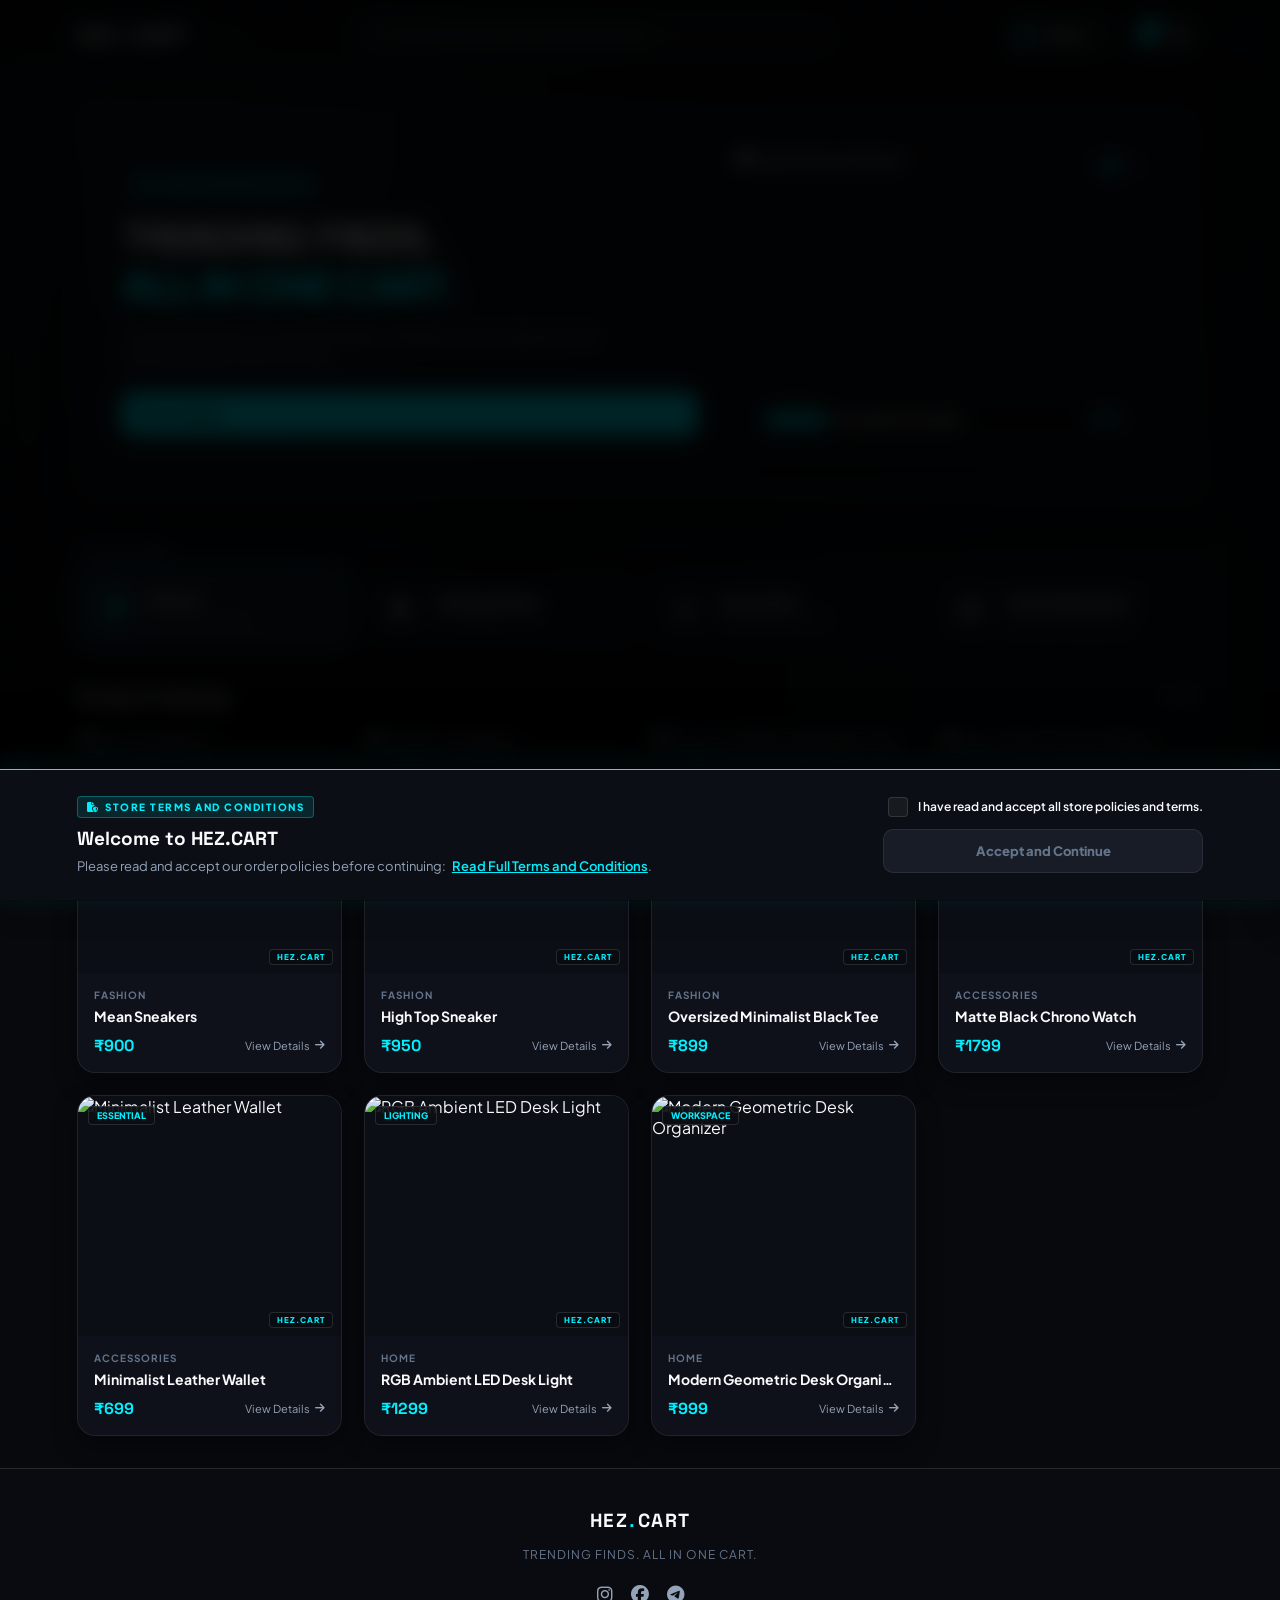
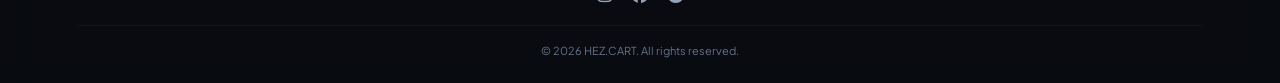
==== commit a95502b8: "Add files via upload" ====
--- a/index.html
+++ b/index.html
@@ -92,15 +92,15 @@
             
             <div class="hero-carousel" id="heroCarousel">
                 <div class="carousel-slide active" data-id="1">
-                    <img src="https://images.unsplash.com/photo-1542291026-7eec264c27ff?auto=format&fit=crop&w=1000&q=80" alt="Cyber Runner Shoes">
+                    <img src="images/hsshoe1.jpg" alt="Cyber Runner Shoes">
                     <div class="banner-tag">
                         <span class="tag-label">POPULAR</span>
-                        <div class="tag-title">Cyber Runner Shoes</div>
-                        <div class="tag-price">₹2,499</div>
+                        <div class="tag-title">Men High Top Sneaker</div>
+                        <div class="tag-price">₹950</div>
                     </div>
                 </div>
                 <div class="carousel-slide" data-id="2">
-                    <img src="https://images.unsplash.com/photo-1521572267360-ee0c2909d518?auto=format&fit=crop&w=1000&q=80" alt="Classic Black T-Shirt">
+                    <img src="" alt="Classic Black T-Shirt">
                     <div class="banner-tag">
                         <span class="tag-label">FEATURED</span>
                         <div class="tag-title">Heavyweight Black T-Shirt</div>
@@ -108,7 +108,7 @@
                     </div>
                 </div>
                 <div class="carousel-slide" data-id="3">
-                    <img src="https://images.unsplash.com/photo-1524805444758-089113d48a6d?auto=format&fit=crop&w=1000&q=80" alt="Matte Black Watch">
+                    <img src="" alt="Matte Black Watch">
                     <div class="banner-tag">
                         <span class="tag-label">FEATURED</span>
                         <div class="tag-title">Matte Black Chrono Watch</div>
--- a/style.css
+++ b/style.css
@@ -1,21 +1,34 @@
 :root {
-    --bg-darkest: #090b0e;
-    --bg-card: #12151b;
-    --bg-card-hover: #171b22;
-    --bg-surface: #191e27;
+    --bg-darkest: #07090d;
+    --bg-card: rgba(18, 22, 31, 0.65);
+    --bg-card-hover: rgba(26, 32, 46, 0.85);
+    --bg-surface: rgba(22, 28, 40, 0.5);
+    --bg-glass-nav: rgba(9, 12, 17, 0.75);
+    --bg-glass-modal: rgba(14, 18, 26, 0.85);
+    
     --accent-cyan: #00f0ff;
+    --accent-cyan-dim: rgba(0, 240, 255, 0.15);
+    --accent-glow: rgba(0, 240, 255, 0.35);
+    
     --text-white: #f8fafc;
     --text-muted: #94a3b8;
     --text-dim: #64748b;
+    
     --border-subtle: rgba(255, 255, 255, 0.08);
+    --border-glass: rgba(255, 255, 255, 0.12);
     --border-active: #00f0ff;
+    
     --font-heading: 'Space Grotesk', -apple-system, sans-serif;
     --font-body: 'Plus Jakarta Sans', -apple-system, sans-serif;
-    --radius-sm: 8px;
-    --radius-md: 12px;
-    --radius-lg: 16px;
-    --radius-xl: 20px;
-    --shadow-soft: 0 10px 30px rgba(0, 0, 0, 0.6);
+    
+    --radius-sm: 10px;
+    --radius-md: 14px;
+    --radius-lg: 18px;
+    --radius-xl: 24px;
+    
+    --glass-blur: blur(16px);
+    --shadow-soft: 0 12px 35px rgba(0, 0, 0, 0.65);
+    --shadow-glow: 0 0 20px rgba(0, 240, 255, 0.18);
 }
 
 * {
@@ -29,9 +42,11 @@
 body {
     background-color: var(--bg-darkest);
     background-image: 
-        linear-gradient(to right, rgba(255, 255, 255, 0.02) 1px, transparent 1px),
-        linear-gradient(to bottom, rgba(255, 255, 255, 0.02) 1px, transparent 1px);
-    background-size: 36px 36px, 36px 36px;
+        radial-gradient(circle at 15% 15%, rgba(0, 240, 255, 0.06) 0%, transparent 40%),
+        radial-gradient(circle at 85% 75%, rgba(0, 240, 255, 0.04) 0%, transparent 45%),
+        linear-gradient(to right, rgba(255, 255, 255, 0.015) 1px, transparent 1px),
+        linear-gradient(to bottom, rgba(255, 255, 255, 0.015) 1px, transparent 1px);
+    background-size: 100% 100%, 100% 100%, 36px 36px, 36px 36px;
     background-attachment: fixed;
     color: var(--text-white);
     min-height: 100vh;
@@ -39,7 +54,7 @@
     flex-direction: column;
 }
 
-/* Custom Flat Scrollbar */
+/* Custom Scrollbar */
 ::-webkit-scrollbar {
     width: 6px;
 }
@@ -47,7 +62,7 @@
     background: var(--bg-darkest);
 }
 ::-webkit-scrollbar-thumb {
-    background: #1e2530;
+    background: #1b2230;
     border-radius: 4px;
 }
 ::-webkit-scrollbar-thumb:hover {
@@ -55,17 +70,17 @@
 }
 
 /* ========================================================
-   INTRO SPLASH SCREEN (FAST 1.1s, NO GLOW)
+   INTRO SPLASH SCREEN
    ======================================================== */
 .intro-splash {
     position: fixed;
     inset: 0;
-    background: #090b0e;
+    background: #07090d;
     z-index: 99999;
     display: flex;
     align-items: center;
     justify-content: center;
-    transition: opacity 0.3s ease, visibility 0.3s ease;
+    transition: opacity 0.4s ease, visibility 0.4s ease;
 }
 
 .intro-splash.fade-out {
@@ -79,20 +94,21 @@
     display: flex;
     flex-direction: column;
     align-items: center;
-    animation: splashFadeIn 0.3s ease forwards;
+    animation: splashFadeIn 0.4s ease forwards;
 }
 
 @keyframes splashFadeIn {
-    from { opacity: 0; transform: scale(0.96); }
+    from { opacity: 0; transform: scale(0.95); }
     to { opacity: 1; transform: scale(1); }
 }
 
 .splash-logo {
     font-family: var(--font-heading);
-    font-size: 40px;
+    font-size: 42px;
     font-weight: 900;
     letter-spacing: 2px;
     color: #ffffff;
+    text-shadow: 0 0 25px rgba(0, 240, 255, 0.3);
 }
 
 .splash-logo span {
@@ -102,7 +118,7 @@
 .splash-tagline {
     font-size: 11px;
     font-weight: 800;
-    letter-spacing: 3px;
+    letter-spacing: 3.5px;
     color: var(--text-dim);
     margin-top: 6px;
     text-transform: uppercase;
@@ -113,7 +129,7 @@
     height: 2px;
     background: rgba(255, 255, 255, 0.08);
     border-radius: 2px;
-    margin-top: 20px;
+    margin-top: 22px;
     overflow: hidden;
     position: relative;
 }
@@ -126,6 +142,7 @@
     height: 100%;
     width: 0%;
     background: var(--accent-cyan);
+    box-shadow: 0 0 10px var(--accent-cyan);
     animation: splashFill 0.9s ease-in-out forwards;
 }
 
@@ -136,31 +153,37 @@
 }
 
 /* ========================================================
-   NAVBAR & DOCK
+   FROSTED NAVBAR & DOCK
    ======================================================== */
 .navbar {
     position: sticky;
     top: 0;
     z-index: 100;
-    background: rgba(9, 11, 14, 0.95);
-    backdrop-filter: blur(12px);
-    -webkit-backdrop-filter: blur(12px);
-    border-bottom: 1px solid var(--border-subtle);
+    background: var(--bg-glass-nav);
+    backdrop-filter: var(--glass-blur);
+    -webkit-backdrop-filter: var(--glass-blur);
+    border-bottom: 1px solid var(--border-glass);
     display: flex;
     align-items: center;
     justify-content: space-between;
     padding: 14px 6%;
     gap: 16px;
+    transition: all 0.3s ease;
 }
 
 .logo {
     font-family: var(--font-heading);
-    font-size: 20px;
+    font-size: 21px;
     font-weight: 900;
     letter-spacing: 1.5px;
     cursor: pointer;
     color: var(--text-white);
     text-transform: uppercase;
+    transition: text-shadow 0.2s ease;
+}
+
+.logo:hover {
+    text-shadow: 0 0 15px var(--accent-glow);
 }
 
 .logo span {
@@ -180,33 +203,41 @@
     transform: translateY(-50%);
     color: var(--text-dim);
     font-size: 13px;
+    transition: color 0.2s ease;
 }
 
 .search-container input,
 .mobile-search-bar input {
     width: 100%;
-    background: rgba(255, 255, 255, 0.03);
+    background: rgba(255, 255, 255, 0.04);
     border: 1px solid var(--border-subtle);
     padding: 10px 16px 10px 42px;
-    border-radius: 20px;
+    border-radius: 30px;
     color: var(--text-white);
     font-size: 13px;
     font-weight: 500;
     outline: none;
-    transition: border-color 0.2s ease;
+    backdrop-filter: blur(10px);
+    transition: all 0.2s ease;
 }
 
 .search-container input:focus,
 .mobile-search-bar input:focus {
-    background: #0f1218;
+    background: rgba(18, 22, 31, 0.85);
     border-color: var(--accent-cyan);
+    box-shadow: 0 0 14px rgba(0, 240, 255, 0.25);
+}
+
+.search-container input:focus + .search-icon {
+    color: var(--accent-cyan);
 }
 
 .mobile-search-bar {
     display: none;
     position: relative;
-    padding: 10px 5%;
-    background: var(--bg-card);
+    padding: 12px 5%;
+    background: var(--bg-glass-nav);
+    backdrop-filter: var(--glass-blur);
     border-bottom: 1px solid var(--border-subtle);
 }
 
@@ -221,20 +252,22 @@
 }
 
 .nav-pill-btn {
-    border: 1px solid var(--border-subtle);
-    background: rgba(255, 255, 255, 0.03);
+    border: 1px solid var(--border-glass);
+    background: rgba(255, 255, 255, 0.04);
     border-radius: 30px;
-    height: 40px;
+    height: 42px;
     display: inline-flex;
     align-items: center;
     cursor: pointer;
-    transition: all 0.2s ease;
+    transition: all 0.25s ease;
     color: var(--text-white);
+    backdrop-filter: blur(12px);
 }
 
 .nav-pill-btn:hover {
     border-color: var(--accent-cyan);
-    background: rgba(255, 255, 255, 0.06);
+    background: rgba(0, 240, 255, 0.08);
+    box-shadow: 0 0 15px rgba(0, 240, 255, 0.2);
 }
 
 .menu-pill {
@@ -243,11 +276,11 @@
 }
 
 .user-avatar-indicator {
-    width: 26px;
-    height: 26px;
+    width: 28px;
+    height: 28px;
     border-radius: 50%;
-    background: #171c24;
-    border: 1px solid var(--border-subtle);
+    background: rgba(0, 240, 255, 0.1);
+    border: 1px solid rgba(0, 240, 255, 0.3);
     color: var(--accent-cyan);
     display: flex;
     align-items: center;
@@ -292,6 +325,7 @@
     display: flex;
     align-items: center;
     justify-content: center;
+    box-shadow: 0 0 8px var(--accent-cyan);
 }
 
 .cart-pill-val {
@@ -299,11 +333,11 @@
     font-size: 13px;
     font-weight: 800;
     color: var(--text-white);
-    border-left: 1px solid var(--border-subtle);
+    border-left: 1px solid var(--border-glass);
     padding-left: 10px;
 }
 
-/* Floating Dropdown */
+/* Glass Dropdown */
 .menu-dropdown-container {
     position: relative;
 }
@@ -311,31 +345,39 @@
 .dropdown-menu {
     position: absolute;
     right: 0;
-    top: 48px;
-    background: #12151b;
-    border: 1px solid var(--border-subtle);
+    top: 52px;
+    background: var(--bg-glass-modal);
+    backdrop-filter: var(--glass-blur);
+    -webkit-backdrop-filter: var(--glass-blur);
+    border: 1px solid var(--border-glass);
     border-radius: var(--radius-md);
     width: 240px;
     display: none;
     flex-direction: column;
-    box-shadow: 0 15px 35px rgba(0, 0, 0, 0.8);
+    box-shadow: 0 20px 45px rgba(0, 0, 0, 0.8), 0 0 20px rgba(0, 240, 255, 0.08);
     z-index: 200;
     overflow: hidden;
 }
 
 .dropdown-menu.active {
     display: flex;
+    animation: fadeInDrop 0.2s ease forwards;
+}
+
+@keyframes fadeInDrop {
+    from { opacity: 0; transform: translateY(-8px); }
+    to { opacity: 1; transform: translateY(0); }
 }
 
 .dropdown-header {
-    padding: 12px 16px 6px;
+    padding: 14px 16px 8px;
 }
 
 .dh-title {
     font-size: 10px;
     font-weight: 800;
     letter-spacing: 1.5px;
-    color: var(--text-dim);
+    color: var(--accent-cyan);
     text-transform: uppercase;
 }
 
@@ -354,18 +396,19 @@
     align-items: center;
     gap: 12px;
     cursor: pointer;
-    transition: all 0.15s ease;
+    transition: all 0.2s ease;
 }
 
 .dropdown-menu a i {
     font-size: 13px;
     width: 18px;
     color: var(--text-dim);
+    transition: color 0.2s ease;
 }
 
 .dropdown-menu a:hover {
-    background: rgba(255, 255, 255, 0.04);
-    color: var(--accent-cyan);
+    background: rgba(0, 240, 255, 0.06);
+    color: var(--text-white);
 }
 
 .dropdown-menu a:hover i {
@@ -378,7 +421,7 @@
 .view-container {
     display: none;
     flex: 1;
-    padding: 30px 6%;
+    padding: 32px 6%;
     max-width: 1360px;
     width: 100%;
     margin: 0 auto;
@@ -386,41 +429,63 @@
 
 .view-container.active {
     display: block;
+    animation: fadeInView 0.3s ease;
+}
+
+@keyframes fadeInView {
+    from { opacity: 0; transform: translateY(6px); }
+    to { opacity: 1; transform: translateY(0); }
 }
 
 /* ========================================================
-   HERO SHOWCASE SECTION
+   HERO SHOWCASE SECTION (FROSTED GLASS)
    ======================================================== */
 .hero-showcase {
     display: grid;
     grid-template-columns: 1.15fr 0.85fr;
-    gap: 32px;
+    gap: 36px;
     align-items: center;
     background: var(--bg-card);
-    border: 1px solid var(--border-subtle);
+    backdrop-filter: var(--glass-blur);
+    -webkit-backdrop-filter: var(--glass-blur);
+    border: 1px solid var(--border-glass);
     border-radius: var(--radius-xl);
-    padding: 40px;
+    padding: 44px;
     margin-bottom: 40px;
     box-shadow: var(--shadow-soft);
+    position: relative;
+    overflow: hidden;
+}
+
+.hero-showcase::before {
+    content: '';
+    position: absolute;
+    top: -50%;
+    left: -20%;
+    width: 300px;
+    height: 300px;
+    background: radial-gradient(circle, rgba(0, 240, 255, 0.12), transparent 70%);
+    pointer-events: none;
 }
 
 .hero-action-pill {
     display: inline-flex;
     align-items: center;
     gap: 8px;
-    background: rgba(0, 240, 255, 0.06);
+    background: rgba(0, 240, 255, 0.08);
     border: 1px solid rgba(0, 240, 255, 0.3);
     color: var(--accent-cyan);
-    padding: 6px 12px;
+    padding: 6px 14px;
     border-radius: 20px;
     font-size: 11px;
-    font-weight: 700;
-    margin-bottom: 16px;
+    font-weight: 800;
+    margin-bottom: 18px;
+    box-shadow: 0 0 10px rgba(0, 240, 255, 0.1);
 }
 
 .hero-left-box h2 {
     font-family: var(--font-heading);
-    font-size: 38px;
+    font-size: 40px;
     font-weight: 900;
     line-height: 1.15;
     letter-spacing: -0.5px;
@@ -430,6 +495,7 @@
 
 .hero-left-box h2 span {
     color: var(--accent-cyan);
+    text-shadow: 0 0 20px rgba(0, 240, 255, 0.3);
 }
 
 .hero-left-box p {
@@ -437,12 +503,12 @@
     font-size: 14px;
     line-height: 1.6;
     max-width: 480px;
-    margin-bottom: 22px;
+    margin-bottom: 24px;
 }
 
 .hero-btn {
     width: auto;
-    padding: 12px 24px;
+    padding: 13px 26px;
     display: inline-flex;
     align-items: center;
     gap: 10px;
@@ -454,8 +520,9 @@
     position: relative;
     border-radius: var(--radius-lg);
     overflow: hidden;
-    height: 300px;
-    border: 1px solid var(--border-subtle);
+    height: 310px;
+    border: 1px solid var(--border-glass);
+    box-shadow: var(--shadow-soft);
 }
 
 .carousel-slide {
@@ -483,10 +550,12 @@
     bottom: 16px;
     left: 16px;
     right: 16px;
-    background: rgba(9, 11, 14, 0.9);
-    border: 1px solid var(--border-subtle);
+    background: rgba(9, 12, 17, 0.85);
+    backdrop-filter: blur(10px);
+    -webkit-backdrop-filter: blur(10px);
+    border: 1px solid var(--border-glass);
     border-radius: var(--radius-md);
-    padding: 10px 14px;
+    padding: 12px 16px;
     display: flex;
     align-items: center;
     justify-content: space-between;
@@ -497,7 +566,7 @@
     color: #000;
     font-size: 9px;
     font-weight: 800;
-    padding: 2px 6px;
+    padding: 3px 7px;
     border-radius: 4px;
 }
 
@@ -515,8 +584,8 @@
 .tag-price {
     font-family: var(--font-heading);
     color: var(--accent-cyan);
-    font-weight: 700;
-    font-size: 13px;
+    font-weight: 800;
+    font-size: 14px;
 }
 
 .carousel-dots {
@@ -534,27 +603,28 @@
     border-radius: 50%;
     background: rgba(255, 255, 255, 0.3);
     cursor: pointer;
-    transition: 0.2s ease;
+    transition: 0.25s ease;
 }
 
 .carousel-dot.active {
     background: var(--accent-cyan);
-    width: 16px;
+    width: 18px;
     border-radius: 4px;
+    box-shadow: 0 0 8px var(--accent-cyan);
 }
 
 /* ========================================================
-   CATEGORY GRID SECTION
+   CATEGORY SELECTOR
    ======================================================== */
 .brand-selector-section {
-    margin-bottom: 36px;
+    margin-bottom: 38px;
 }
 
 .section-badge {
     font-family: var(--font-heading);
     font-size: 11px;
     font-weight: 800;
-    letter-spacing: 1.8px;
+    letter-spacing: 2px;
     color: var(--text-dim);
     margin-bottom: 14px;
 }
@@ -567,38 +637,44 @@
 
 .brand-card {
     background: var(--bg-card);
+    backdrop-filter: var(--glass-blur);
+    -webkit-backdrop-filter: var(--glass-blur);
     border: 1px solid var(--border-subtle);
     border-radius: var(--radius-md);
     padding: 16px;
     display: flex;
     align-items: center;
-    gap: 12px;
+    gap: 14px;
     cursor: pointer;
-    transition: all 0.2s ease;
+    transition: all 0.25s ease;
 }
 
 .brand-card:hover, .brand-card.active {
     background: var(--bg-card-hover);
     border-color: var(--accent-cyan);
+    box-shadow: var(--shadow-glow);
+    transform: translateY(-2px);
 }
 
 .icon-orb {
-    width: 40px;
-    height: 40px;
-    border-radius: 8px;
-    background: #171c24;
+    width: 42px;
+    height: 42px;
+    border-radius: var(--radius-sm);
+    background: rgba(255, 255, 255, 0.03);
     border: 1px solid var(--border-subtle);
     display: flex;
     align-items: center;
     justify-content: center;
     color: var(--text-muted);
     font-size: 16px;
+    transition: all 0.25s ease;
 }
 
 .brand-card:hover .icon-orb, .brand-card.active .icon-orb {
-    background: rgba(0, 240, 255, 0.08);
-    color: var(--accent-cyan);
-    border-color: rgba(0, 240, 255, 0.3);
+    background: rgba(0, 240, 255, 0.1);
+    color: var(--accent-cyan);
+    border-color: rgba(0, 240, 255, 0.4);
+    box-shadow: 0 0 10px rgba(0, 240, 255, 0.2);
 }
 
 .brand-meta {
@@ -619,81 +695,107 @@
 }
 
 /* ========================================================
-   PRODUCT CATALOG GRID
+   PRODUCT CATALOG GRID & GLASS CARDS
    ======================================================== */
 .catalog-header-bar {
     display: flex;
     align-items: center;
     justify-content: space-between;
-    margin-bottom: 20px;
+    margin-bottom: 22px;
 }
 
 .catalog-header-bar h3 {
     font-family: var(--font-heading);
-    font-size: 18px;
+    font-size: 19px;
     font-weight: 800;
 }
 
 .catalog-counter {
     font-size: 12px;
     color: var(--text-dim);
-    font-weight: 600;
+    font-weight: 700;
     text-transform: uppercase;
+    letter-spacing: 0.5px;
 }
 
 .product-grid {
     display: grid;
     grid-template-columns: repeat(auto-fill, minmax(260px, 1fr));
-    gap: 20px;
+    gap: 22px;
 }
 
 .product-card {
     background: var(--bg-card);
+    backdrop-filter: var(--glass-blur);
+    -webkit-backdrop-filter: var(--glass-blur);
     border: 1px solid var(--border-subtle);
     border-radius: var(--radius-lg);
     overflow: hidden;
     cursor: pointer;
-    transition: border-color 0.2s ease, transform 0.2s ease;
+    transition: all 0.3s cubic-bezier(0.16, 1, 0.3, 1);
     display: flex;
     flex-direction: column;
+    box-shadow: 0 10px 25px rgba(0, 0, 0, 0.4);
 }
 
 .product-card:hover {
-    border-color: var(--accent-cyan);
-    transform: translateY(-2px);
+    border-color: rgba(0, 240, 255, 0.5);
+    box-shadow: 0 15px 35px rgba(0, 0, 0, 0.6), 0 0 18px rgba(0, 240, 255, 0.15);
+    transform: translateY(-4px);
 }
 
 .product-image-wrap {
     width: 100%;
     height: 240px;
-    background: #0f1217;
+    background: #0b0e14;
     position: relative;
     overflow: hidden;
+}
+
+/* Subtle Branded Glass Tag */
+.product-image-wrap::after {
+    content: 'HEZ.CART';
+    position: absolute;
+    bottom: 8px;
+    right: 8px;
+    background: rgba(9, 12, 17, 0.85);
+    backdrop-filter: blur(6px);
+    border: 1px solid var(--border-glass);
+    color: var(--accent-cyan);
+    font-size: 8px;
+    font-weight: 800;
+    letter-spacing: 1px;
+    padding: 2px 7px;
+    border-radius: 4px;
+    pointer-events: none;
+    z-index: 5;
 }
 
 .product-image {
     width: 100%;
     height: 100%;
     object-fit: cover;
-    transition: transform 0.3s ease;
+    transition: transform 0.4s ease;
 }
 
 .product-card:hover .product-image {
-    transform: scale(1.04);
+    transform: scale(1.05);
 }
 
 .product-card-badge {
     position: absolute;
     top: 10px;
     left: 10px;
-    background: rgba(9, 11, 14, 0.85);
-    border: 1px solid var(--border-subtle);
+    background: rgba(9, 12, 17, 0.8);
+    backdrop-filter: blur(8px);
+    border: 1px solid var(--border-glass);
     color: var(--accent-cyan);
     font-size: 9px;
     font-weight: 800;
     padding: 3px 8px;
     border-radius: 4px;
     text-transform: uppercase;
+    z-index: 5;
 }
 
 .product-info {
@@ -701,13 +803,14 @@
     display: flex;
     flex-direction: column;
     gap: 6px;
+    background: rgba(18, 22, 31, 0.4);
 }
 
 .product-category {
     font-size: 10px;
     text-transform: uppercase;
     font-weight: 700;
-    letter-spacing: 0.8px;
+    letter-spacing: 1px;
     color: var(--text-dim);
 }
 
@@ -739,7 +842,8 @@
     color: var(--text-muted);
     display: flex;
     align-items: center;
-    gap: 4px;
+    gap: 5px;
+    transition: color 0.2s ease;
 }
 
 .product-card:hover .card-action-cue {
@@ -747,20 +851,21 @@
 }
 
 /* ========================================================
-   PRODUCT DETAIL VIEW
+   PRODUCT DETAIL VIEW (GLASS EXPANDED)
    ======================================================== */
 .detail-nav-bar {
     margin-bottom: 22px;
 }
 
 .back-home-btn {
-    background: rgba(255, 255, 255, 0.03);
-    border: 1px solid var(--border-subtle);
+    background: var(--bg-card);
+    backdrop-filter: var(--glass-blur);
+    border: 1px solid var(--border-glass);
     color: var(--text-white);
-    padding: 8px 16px;
+    padding: 9px 18px;
     border-radius: var(--radius-sm);
     font-size: 12px;
-    font-weight: 600;
+    font-weight: 700;
     cursor: pointer;
     display: inline-flex;
     align-items: center;
@@ -771,16 +876,19 @@
 .back-home-btn:hover {
     border-color: var(--accent-cyan);
     color: var(--accent-cyan);
+    box-shadow: 0 0 14px rgba(0, 240, 255, 0.2);
 }
 
 .product-detail-layout {
     display: grid;
     grid-template-columns: 1fr 1fr;
-    gap: 36px;
+    gap: 40px;
     background: var(--bg-card);
-    border: 1px solid var(--border-subtle);
+    backdrop-filter: var(--glass-blur);
+    -webkit-backdrop-filter: var(--glass-blur);
+    border: 1px solid var(--border-glass);
     border-radius: var(--radius-xl);
-    padding: 32px;
+    padding: 36px;
     box-shadow: var(--shadow-soft);
 }
 
@@ -795,7 +903,8 @@
     height: 400px;
     object-fit: cover;
     border-radius: var(--radius-lg);
-    border: 1px solid var(--border-subtle);
+    border: 1px solid var(--border-glass);
+    box-shadow: 0 10px 25px rgba(0, 0, 0, 0.5);
 }
 
 .thumbnail-row {
@@ -804,8 +913,8 @@
 }
 
 .thumb-img {
-    width: 70px;
-    height: 70px;
+    width: 72px;
+    height: 72px;
     object-fit: cover;
     border-radius: var(--radius-sm);
     border: 1px solid var(--border-subtle);
@@ -817,6 +926,7 @@
 .thumb-img.active, .thumb-img:hover {
     opacity: 1;
     border-color: var(--accent-cyan);
+    box-shadow: 0 0 10px rgba(0, 240, 255, 0.3);
 }
 
 .details-info-section {
@@ -827,7 +937,7 @@
 
 .details-title {
     font-family: var(--font-heading);
-    font-size: 26px;
+    font-size: 28px;
     font-weight: 800;
     line-height: 1.2;
 }
@@ -835,21 +945,22 @@
 .details-price-badge {
     display: flex;
     align-items: baseline;
-    gap: 10px;
+    gap: 12px;
 }
 
 .details-price {
     font-family: var(--font-heading);
-    font-size: 24px;
+    font-size: 26px;
     font-weight: 900;
     color: var(--accent-cyan);
+    text-shadow: 0 0 15px rgba(0, 240, 255, 0.3);
 }
 
 .tax-tag {
     font-size: 11px;
     color: var(--text-dim);
     text-transform: uppercase;
-    font-weight: 600;
+    font-weight: 700;
 }
 
 .details-rating {
@@ -857,7 +968,7 @@
     color: var(--text-muted);
     display: flex;
     align-items: center;
-    gap: 5px;
+    gap: 6px;
 }
 
 .details-rating i {
@@ -865,18 +976,18 @@
 }
 
 .details-desc {
-    font-size: 13px;
+    font-size: 13.5px;
     color: var(--text-muted);
     line-height: 1.6;
-    border-top: 1px solid var(--border-subtle);
-    border-bottom: 1px solid var(--border-subtle);
-    padding: 14px 0;
+    border-top: 1px solid var(--border-glass);
+    border-bottom: 1px solid var(--border-glass);
+    padding: 16px 0;
 }
 
 .variant-group h4 {
     font-size: 11px;
     text-transform: uppercase;
-    letter-spacing: 0.8px;
+    letter-spacing: 1px;
     color: var(--text-dim);
     margin-bottom: 8px;
     font-weight: 700;
@@ -892,7 +1003,7 @@
     background: rgba(255, 255, 255, 0.03);
     border: 1px solid var(--border-subtle);
     color: var(--text-white);
-    padding: 8px 14px;
+    padding: 9px 16px;
     border-radius: var(--radius-sm);
     font-size: 12px;
     font-weight: 600;
@@ -902,48 +1013,56 @@
 
 .variant-btn:hover {
     border-color: rgba(255, 255, 255, 0.3);
+    background: rgba(255, 255, 255, 0.06);
 }
 
 .variant-btn.selected {
-    background: rgba(0, 240, 255, 0.08);
+    background: rgba(0, 240, 255, 0.1);
     border-color: var(--accent-cyan);
     color: var(--accent-cyan);
+    box-shadow: 0 0 12px rgba(0, 240, 255, 0.25);
 }
 
 .action-buttons-group {
     display: flex;
     gap: 12px;
-    margin-top: 6px;
+    margin-top: 8px;
 }
 
 .cart-action-btn, .buy-now-btn {
     flex: 1;
-    padding: 13px;
+    padding: 14px;
     border-radius: var(--radius-sm);
     font-weight: 700;
     font-size: 13px;
     cursor: pointer;
     border: none;
-    transition: all 0.2s;
+    transition: all 0.25s;
 }
 
 .cart-action-btn {
-    background: rgba(255, 255, 255, 0.04);
+    background: rgba(255, 255, 255, 0.05);
     color: var(--text-white);
-    border: 1px solid var(--border-subtle);
+    border: 1px solid var(--border-glass);
+    backdrop-filter: blur(8px);
 }
 
 .cart-action-btn:hover {
-    border-color: var(--text-white);
+    border-color: var(--accent-cyan);
+    background: rgba(0, 240, 255, 0.06);
+    color: var(--accent-cyan);
 }
 
 .buy-now-btn {
     background: var(--accent-cyan);
     color: #000;
+    box-shadow: 0 0 20px rgba(0, 240, 255, 0.35);
 }
 
 .buy-now-btn:hover {
-    opacity: 0.9;
+    background: #4df4ff;
+    box-shadow: 0 0 25px rgba(0, 240, 255, 0.5);
+    transform: translateY(-1px);
 }
 
 /* ========================================================
@@ -987,13 +1106,14 @@
 
 .review-input-flex input {
     flex: 1;
-    background: rgba(255, 255, 255, 0.03);
+    background: rgba(255, 255, 255, 0.04);
     border: 1px solid var(--border-subtle);
     padding: 10px 14px;
     border-radius: var(--radius-sm);
     color: #fff;
     font-size: 12px;
     outline: none;
+    transition: border-color 0.2s;
 }
 
 .review-input-flex input:focus {
@@ -1016,17 +1136,20 @@
    ======================================================== */
 .static-page-content {
     background: var(--bg-card);
-    border: 1px solid var(--border-subtle);
+    backdrop-filter: var(--glass-blur);
+    -webkit-backdrop-filter: var(--glass-blur);
+    border: 1px solid var(--border-glass);
     border-radius: var(--radius-xl);
-    padding: 36px;
-    max-width: 800px;
+    padding: 40px;
+    max-width: 820px;
     margin: 0 auto;
     line-height: 1.7;
+    box-shadow: var(--shadow-soft);
 }
 
 .static-page-content h2 {
     font-family: var(--font-heading);
-    font-size: 26px;
+    font-size: 28px;
     margin-bottom: 14px;
 }
 
@@ -1035,14 +1158,14 @@
 }
 
 .static-page-content h3 {
-    font-size: 15px;
-    margin-top: 20px;
+    font-size: 16px;
+    margin-top: 24px;
     margin-bottom: 8px;
     color: var(--accent-cyan);
 }
 
 .static-page-content p {
-    font-size: 13px;
+    font-size: 13.5px;
     color: var(--text-muted);
 }
 
@@ -1050,11 +1173,11 @@
     display: flex;
     flex-direction: column;
     gap: 16px;
-    margin-top: 10px;
+    margin-top: 14px;
 }
 
 .terms-card {
-    background: #0f1217;
+    background: rgba(14, 18, 25, 0.6);
     border: 1px solid var(--border-subtle);
     border-radius: var(--radius-md);
     padding: 20px;
@@ -1078,7 +1201,6 @@
     font-size: 15px;
     font-weight: 800;
     color: var(--text-white);
-    letter-spacing: 0.3px;
 }
 
 .terms-card p {
@@ -1098,12 +1220,6 @@
     display: flex;
     align-items: flex-start;
     gap: 10px;
-    line-height: 1.5;
-}
-
-.terms-alert-box i {
-    margin-top: 2px;
-    flex-shrink: 0;
 }
 
 /* ========================================================
@@ -1115,13 +1231,15 @@
     right: -420px;
     width: 380px;
     height: 100%;
-    background: #0f1217;
-    border-left: 1px solid var(--border-subtle);
+    background: rgba(12, 16, 23, 0.92);
+    backdrop-filter: var(--glass-blur);
+    -webkit-backdrop-filter: var(--glass-blur);
+    border-left: 1px solid var(--border-glass);
     z-index: 1000;
     display: flex;
     flex-direction: column;
-    box-shadow: -15px 0 40px rgba(0, 0, 0, 0.8);
-    transition: right 0.3s ease;
+    box-shadow: -20px 0 50px rgba(0, 0, 0, 0.9);
+    transition: right 0.35s cubic-bezier(0.16, 1, 0.3, 1);
 }
 
 .cart-sidebar.active {
@@ -1129,8 +1247,8 @@
 }
 
 .cart-header {
-    padding: 20px;
-    border-bottom: 1px solid var(--border-subtle);
+    padding: 22px;
+    border-bottom: 1px solid var(--border-glass);
     display: flex;
     align-items: center;
     justify-content: space-between;
@@ -1139,14 +1257,14 @@
 .cart-title-row {
     display: flex;
     align-items: center;
-    gap: 8px;
+    gap: 10px;
     color: var(--accent-cyan);
 }
 
 .cart-title-row h3 {
     font-family: var(--font-heading);
     font-size: 15px;
-    letter-spacing: 0.8px;
+    letter-spacing: 1px;
     color: var(--text-white);
 }
 
@@ -1156,6 +1274,7 @@
     color: var(--text-muted);
     font-size: 18px;
     cursor: pointer;
+    transition: color 0.2s;
 }
 
 #closeCart:hover {
@@ -1179,10 +1298,10 @@
 }
 
 .cart-item-row {
-    background: rgba(255, 255, 255, 0.02);
+    background: rgba(255, 255, 255, 0.03);
     border: 1px solid var(--border-subtle);
     border-radius: var(--radius-sm);
-    padding: 12px;
+    padding: 14px;
     display: flex;
     align-items: center;
     justify-content: space-between;
@@ -1210,8 +1329,8 @@
     display: flex;
     align-items: center;
     gap: 8px;
-    background: #171b23;
-    padding: 4px 8px;
+    background: rgba(0, 0, 0, 0.3);
+    padding: 5px 9px;
     border-radius: var(--radius-sm);
     border: 1px solid var(--border-subtle);
 }
@@ -1237,6 +1356,7 @@
     display: flex;
     align-items: center;
     justify-content: center;
+    transition: all 0.2s;
 }
 
 .remove-item:hover {
@@ -1245,9 +1365,9 @@
 }
 
 .cart-footer {
-    padding: 20px;
-    border-top: 1px solid var(--border-subtle);
-    background: var(--bg-darkest);
+    padding: 22px;
+    border-top: 1px solid var(--border-glass);
+    background: rgba(9, 12, 17, 0.95);
 }
 
 .cart-summary-line {
@@ -1255,13 +1375,13 @@
     justify-content: space-between;
     font-size: 12px;
     color: var(--text-muted);
-    margin-bottom: 8px;
+    margin-bottom: 10px;
 }
 
 .free-pill {
-    background: rgba(34, 197, 94, 0.12);
+    background: rgba(34, 197, 94, 0.15);
     color: #4ade80;
-    padding: 2px 6px;
+    padding: 2px 7px;
     border-radius: 4px;
     font-weight: 700;
     font-size: 10px;
@@ -1272,34 +1392,36 @@
     justify-content: space-between;
     font-size: 15px;
     font-weight: 700;
-    margin-bottom: 16px;
+    margin-bottom: 18px;
 }
 
 .cart-total span:last-child {
     font-family: var(--font-heading);
-    font-size: 18px;
+    font-size: 19px;
     color: var(--accent-cyan);
 }
 
 /* ========================================================
-   MODALS
+   FROSTED GLASS MODALS
    ======================================================== */
 .auth-modal {
     position: fixed;
     top: 50%;
     left: 50%;
-    transform: translate(-50%, -50%) scale(0.96);
-    background: #12151b;
-    border: 1px solid var(--border-subtle);
-    border-radius: var(--radius-lg);
-    padding: 28px;
+    transform: translate(-50%, -50%) scale(0.95);
+    background: var(--bg-glass-modal);
+    backdrop-filter: var(--glass-blur);
+    -webkit-backdrop-filter: var(--glass-blur);
+    border: 1px solid var(--border-glass);
+    border-radius: var(--radius-xl);
+    padding: 30px;
     width: 92%;
     max-width: 440px;
     z-index: 1000;
     opacity: 0;
     pointer-events: none;
-    transition: all 0.2s ease;
-    box-shadow: 0 20px 50px rgba(0, 0, 0, 0.8);
+    transition: all 0.25s cubic-bezier(0.16, 1, 0.3, 1);
+    box-shadow: 0 25px 60px rgba(0, 0, 0, 0.85), 0 0 30px rgba(0, 240, 255, 0.1);
 }
 
 .auth-modal.active {
@@ -1320,23 +1442,25 @@
     position: absolute;
     top: -10px;
     right: -10px;
-    background: rgba(255, 255, 255, 0.05);
-    border: 1px solid var(--border-subtle);
+    background: rgba(255, 255, 255, 0.06);
+    border: 1px solid var(--border-glass);
     color: var(--text-muted);
-    width: 30px;
-    height: 30px;
+    width: 32px;
+    height: 32px;
     border-radius: 50%;
     cursor: pointer;
+    transition: all 0.2s;
 }
 
 .close-auth:hover {
     color: #fff;
-    border-color: #fff;
+    border-color: var(--accent-cyan);
+    background: rgba(0, 240, 255, 0.1);
 }
 
 .modal-header h2 {
     font-family: var(--font-heading);
-    font-size: 20px;
+    font-size: 21px;
     margin-bottom: 4px;
 }
 
@@ -1345,15 +1469,15 @@
 }
 
 .modal-header p {
-    font-size: 12px;
+    font-size: 12.5px;
     color: var(--text-muted);
-    margin-bottom: 18px;
+    margin-bottom: 20px;
 }
 
 .auth-form {
     display: flex;
     flex-direction: column;
-    gap: 12px;
+    gap: 13px;
 }
 
 .form-group {
@@ -1368,22 +1492,24 @@
     font-weight: 700;
     color: var(--text-dim);
     text-transform: uppercase;
-    letter-spacing: 0.5px;
+    letter-spacing: 0.6px;
 }
 
 .auth-form input {
-    background: rgba(255, 255, 255, 0.03);
+    background: rgba(255, 255, 255, 0.04);
     border: 1px solid var(--border-subtle);
-    padding: 11px 14px;
+    padding: 12px 14px;
     border-radius: var(--radius-sm);
     color: var(--text-white);
     font-size: 13px;
     outline: none;
+    transition: border-color 0.2s;
 }
 
 .auth-form input:focus {
     border-color: var(--accent-cyan);
-    background: #0f1218;
+    background: rgba(18, 22, 31, 0.8);
+    box-shadow: 0 0 12px rgba(0, 240, 255, 0.2);
 }
 
 .grid-two-col {
@@ -1413,36 +1539,41 @@
 
 .btn-primary-block {
     width: 100%;
-    padding: 12px;
+    padding: 13px;
     border-radius: var(--radius-sm);
     border: none;
     background: var(--accent-cyan);
     color: #000;
-    font-weight: 700;
+    font-weight: 800;
     font-size: 13px;
     cursor: pointer;
-    transition: opacity 0.2s;
+    box-shadow: 0 0 18px rgba(0, 240, 255, 0.3);
+    transition: all 0.2s;
 }
 
 .btn-primary-block:hover {
-    opacity: 0.9;
+    background: #4df4ff;
+    box-shadow: 0 0 25px rgba(0, 240, 255, 0.45);
+    transform: translateY(-1px);
 }
 
 .btn-secondary-block {
     width: 100%;
-    padding: 12px;
+    padding: 13px;
     border-radius: var(--radius-sm);
-    border: 1px solid var(--border-subtle);
-    background: rgba(255, 255, 255, 0.02);
+    border: 1px solid var(--border-glass);
+    background: rgba(255, 255, 255, 0.03);
     color: var(--text-white);
     font-weight: 700;
     font-size: 13px;
     cursor: pointer;
+    transition: all 0.2s;
 }
 
 .btn-secondary-block:hover {
     border-color: var(--accent-cyan);
     color: var(--accent-cyan);
+    background: rgba(0, 240, 255, 0.06);
 }
 
 .submit-mt {
@@ -1457,15 +1588,15 @@
    PAYMENT UI
    ======================================================== */
 .order-summary-pill {
-    background: #0b0e13;
-    border: 1px solid var(--border-subtle);
-    padding: 8px 16px;
+    background: rgba(9, 12, 17, 0.7);
+    border: 1px solid var(--border-glass);
+    padding: 8px 18px;
     border-radius: 20px;
     display: inline-flex;
     align-items: center;
     gap: 10px;
     font-size: 12px;
-    margin-bottom: 18px;
+    margin-bottom: 20px;
 }
 
 .order-summary-pill strong {
@@ -1485,7 +1616,7 @@
     align-items: center;
     gap: 14px;
     text-align: left;
-    padding: 14px 18px;
+    padding: 15px 18px;
 }
 
 .gateway-btn i {
@@ -1500,13 +1631,13 @@
 .gateway-info small {
     display: block;
     font-size: 11px;
-    opacity: 0.7;
-    margin-top: 1px;
+    opacity: 0.75;
+    margin-top: 2px;
 }
 
 .payment-highlight-text {
-    font-size: 14px;
-    font-weight: 700;
+    font-size: 15px;
+    font-weight: 800;
     color: var(--accent-cyan);
     margin-bottom: 16px;
 }
@@ -1516,8 +1647,9 @@
     padding: 16px;
     border-radius: var(--radius-md);
     display: inline-block;
-    border: 1px solid var(--border-subtle);
-    margin-bottom: 14px;
+    border: 1px solid var(--border-glass);
+    margin-bottom: 16px;
+    box-shadow: 0 0 20px rgba(255, 255, 255, 0.2);
 }
 
 .merchant-vpa-chip {
@@ -1541,11 +1673,11 @@
     display: flex;
     flex-direction: column;
     gap: 8px;
-    background: #0d1015;
+    background: rgba(9, 12, 17, 0.6);
     border: 1px solid var(--border-subtle);
     border-radius: var(--radius-md);
-    padding: 12px 14px;
-    margin-bottom: 14px;
+    padding: 14px;
+    margin-bottom: 16px;
     text-align: left;
 }
 
@@ -1556,8 +1688,8 @@
 }
 
 .step-num {
-    width: 20px;
-    height: 20px;
+    width: 22px;
+    height: 22px;
     border-radius: 50%;
     background: rgba(0, 240, 255, 0.12);
     border: 1px solid var(--accent-cyan);
@@ -1583,7 +1715,7 @@
 .utr-form {
     display: flex;
     flex-direction: column;
-    gap: 8px;
+    gap: 10px;
 }
 
 .utr-input-wrapper {
@@ -1593,10 +1725,10 @@
 
 .utr-input-wrapper input {
     width: 100%;
-    background: #090b0e;
-    border: 1px solid var(--border-subtle);
+    background: rgba(9, 12, 17, 0.8);
+    border: 1px solid var(--border-glass);
     color: var(--text-white);
-    padding: 12px;
+    padding: 13px;
     padding-right: 50px;
     border-radius: var(--radius-sm);
     outline: none;
@@ -1604,6 +1736,12 @@
     text-align: center;
     letter-spacing: 2px;
     font-family: var(--font-heading);
+    transition: border-color 0.2s;
+}
+
+.utr-input-wrapper input:focus {
+    border-color: var(--accent-cyan);
+    box-shadow: 0 0 14px rgba(0, 240, 255, 0.25);
 }
 
 .utr-counter {
@@ -1618,13 +1756,14 @@
 }
 
 .success-icon-wrap {
-    font-size: 46px;
-    color: var(--accent-cyan);
-    margin-bottom: 12px;
+    font-size: 48px;
+    color: var(--accent-cyan);
+    margin-bottom: 14px;
+    text-shadow: 0 0 20px rgba(0, 240, 255, 0.4);
 }
 
 .success-text {
-    margin-bottom: 22px;
+    margin-bottom: 24px;
     line-height: 1.6;
     font-size: 13px;
     color: var(--text-muted);
@@ -1633,13 +1772,15 @@
 .orders-scroll-container {
     max-height: 350px;
     overflow-y: auto;
-    margin-top: 12px;
+    margin-top: 14px;
 }
 
 .overlay {
     position: fixed;
     inset: 0;
-    background: rgba(0, 0, 0, 0.75);
+    background: rgba(0, 0, 0, 0.8);
+    backdrop-filter: blur(6px);
+    -webkit-backdrop-filter: blur(6px);
     z-index: 900;
     display: none;
 }
@@ -1649,14 +1790,14 @@
 }
 
 /* ========================================================
-   MANDATORY POLICY GATE (BOTTOM DOCK)
+   MANDATORY POLICY GATE (BOTTOM GLASS DOCK)
    ======================================================== */
 .terms-gate-backdrop {
     position: fixed;
     inset: 0;
     background: rgba(0, 0, 0, 0.85);
-    backdrop-filter: blur(8px);
-    -webkit-backdrop-filter: blur(8px);
+    backdrop-filter: blur(10px);
+    -webkit-backdrop-filter: blur(10px);
     z-index: 9998;
     display: none;
 }
@@ -1667,15 +1808,17 @@
 
 .terms-gate-bar {
     position: fixed;
-    bottom: -300px;
+    bottom: -350px;
     left: 0;
     right: 0;
-    background: #0d1017;
+    background: rgba(12, 16, 23, 0.95);
+    backdrop-filter: var(--glass-blur);
+    -webkit-backdrop-filter: var(--glass-blur);
     border-top: 1px solid var(--accent-cyan);
     z-index: 9999;
-    box-shadow: 0 -15px 40px rgba(0, 0, 0, 0.9);
+    box-shadow: 0 -20px 50px rgba(0, 0, 0, 0.9), 0 -5px 25px rgba(0, 240, 255, 0.15);
     transition: bottom 0.4s cubic-bezier(0.16, 1, 0.3, 1);
-    padding: 22px 6%;
+    padding: 24px 6%;
 }
 
 .terms-gate-bar.active {
@@ -1703,29 +1846,25 @@
     font-weight: 800;
     letter-spacing: 1.5px;
     color: var(--accent-cyan);
-    background: rgba(0, 240, 255, 0.08);
+    background: rgba(0, 240, 255, 0.1);
     border: 1px solid rgba(0, 240, 255, 0.3);
-    padding: 3px 8px;
+    padding: 4px 9px;
     border-radius: 4px;
     margin-bottom: 8px;
 }
 
 .terms-gate-info h3 {
     font-family: var(--font-heading);
-    font-size: 18px;
+    font-size: 19px;
     font-weight: 800;
     color: var(--text-white);
     margin-bottom: 6px;
 }
 
 .terms-gate-info p {
-    font-size: 12.5px;
+    font-size: 13px;
     color: var(--text-muted);
     line-height: 1.5;
-}
-
-.terms-gate-info p strong {
-    color: var(--text-white);
 }
 
 .terms-link-text {
@@ -1763,8 +1902,8 @@
 .custom-checkmark {
     width: 20px;
     height: 20px;
-    border: 1px solid var(--border-subtle);
-    background: #171b24;
+    border: 1px solid var(--border-glass);
+    background: rgba(255, 255, 255, 0.05);
     border-radius: 4px;
     display: inline-flex;
     align-items: center;
@@ -1776,6 +1915,7 @@
 .terms-checkbox-label input:checked ~ .custom-checkmark {
     background: var(--accent-cyan);
     border-color: var(--accent-cyan);
+    box-shadow: 0 0 10px rgba(0, 240, 255, 0.4);
 }
 
 .terms-checkbox-label input:checked ~ .custom-checkmark::after {
@@ -1794,7 +1934,7 @@
 
 .consent-btn {
     width: 100%;
-    padding: 12px 24px;
+    padding: 13px 24px;
     font-size: 13px;
     font-weight: 800;
     border-radius: var(--radius-sm);
@@ -1802,19 +1942,22 @@
 }
 
 .consent-btn:disabled {
-    background: #1c222d;
+    background: #171c26;
     color: var(--text-dim);
     cursor: not-allowed;
     border: 1px solid var(--border-subtle);
+    box-shadow: none;
 }
 
 /* ========================================================
-   FOOTER
+   FROSTED FOOTER
    ======================================================== */
 .footer {
-    border-top: 1px solid var(--border-subtle);
-    background: var(--bg-card);
-    padding: 36px 6% 24px;
+    border-top: 1px solid var(--border-glass);
+    background: rgba(10, 13, 19, 0.7);
+    backdrop-filter: var(--glass-blur);
+    -webkit-backdrop-filter: var(--glass-blur);
+    padding: 38px 6% 26px;
     text-align: center;
     margin-top: auto;
 }
@@ -1828,7 +1971,7 @@
 
 .footer-logo {
     font-family: var(--font-heading);
-    font-size: 18px;
+    font-size: 19px;
     font-weight: 900;
     letter-spacing: 1.5px;
     cursor: pointer;
@@ -1855,16 +1998,18 @@
 
 .social-links a {
     color: var(--text-muted);
-    transition: color 0.2s;
+    transition: all 0.2s;
 }
 
 .social-links a:hover {
     color: var(--accent-cyan);
+    transform: translateY(-2px);
+    text-shadow: 0 0 10px var(--accent-glow);
 }
 
 .footer-bottom-bar {
-    border-top: 1px solid rgba(255, 255, 255, 0.03);
-    padding-top: 16px;
+    border-top: 1px solid rgba(255, 255, 255, 0.04);
+    padding-top: 18px;
     width: 100%;
 }
 
@@ -1879,8 +2024,8 @@
 @media (max-width: 992px) {
     .hero-showcase {
         grid-template-columns: 1fr;
-        padding: 30px;
-        gap: 24px;
+        padding: 32px;
+        gap: 26px;
     }
 
     .hero-left-box h2 {
@@ -1889,7 +2034,7 @@
 
     .product-detail-layout {
         grid-template-columns: 1fr;
-        padding: 24px;
+        padding: 26px;
         gap: 24px;
     }
 
@@ -1900,7 +2045,7 @@
     .terms-gate-content {
         flex-direction: column;
         align-items: flex-start;
-        gap: 16px;
+        gap: 18px;
     }
 
     .terms-gate-action {
@@ -1981,7 +2126,7 @@
     }
 
     .hero-showcase {
-        padding: 20px 16px;
+        padding: 22px 16px;
         border-radius: var(--radius-lg);
     }
 
@@ -2053,7 +2198,7 @@
     }
 
     .auth-modal {
-        padding: 20px 16px;
+        padding: 22px 16px;
         width: 95%;
     }
 
